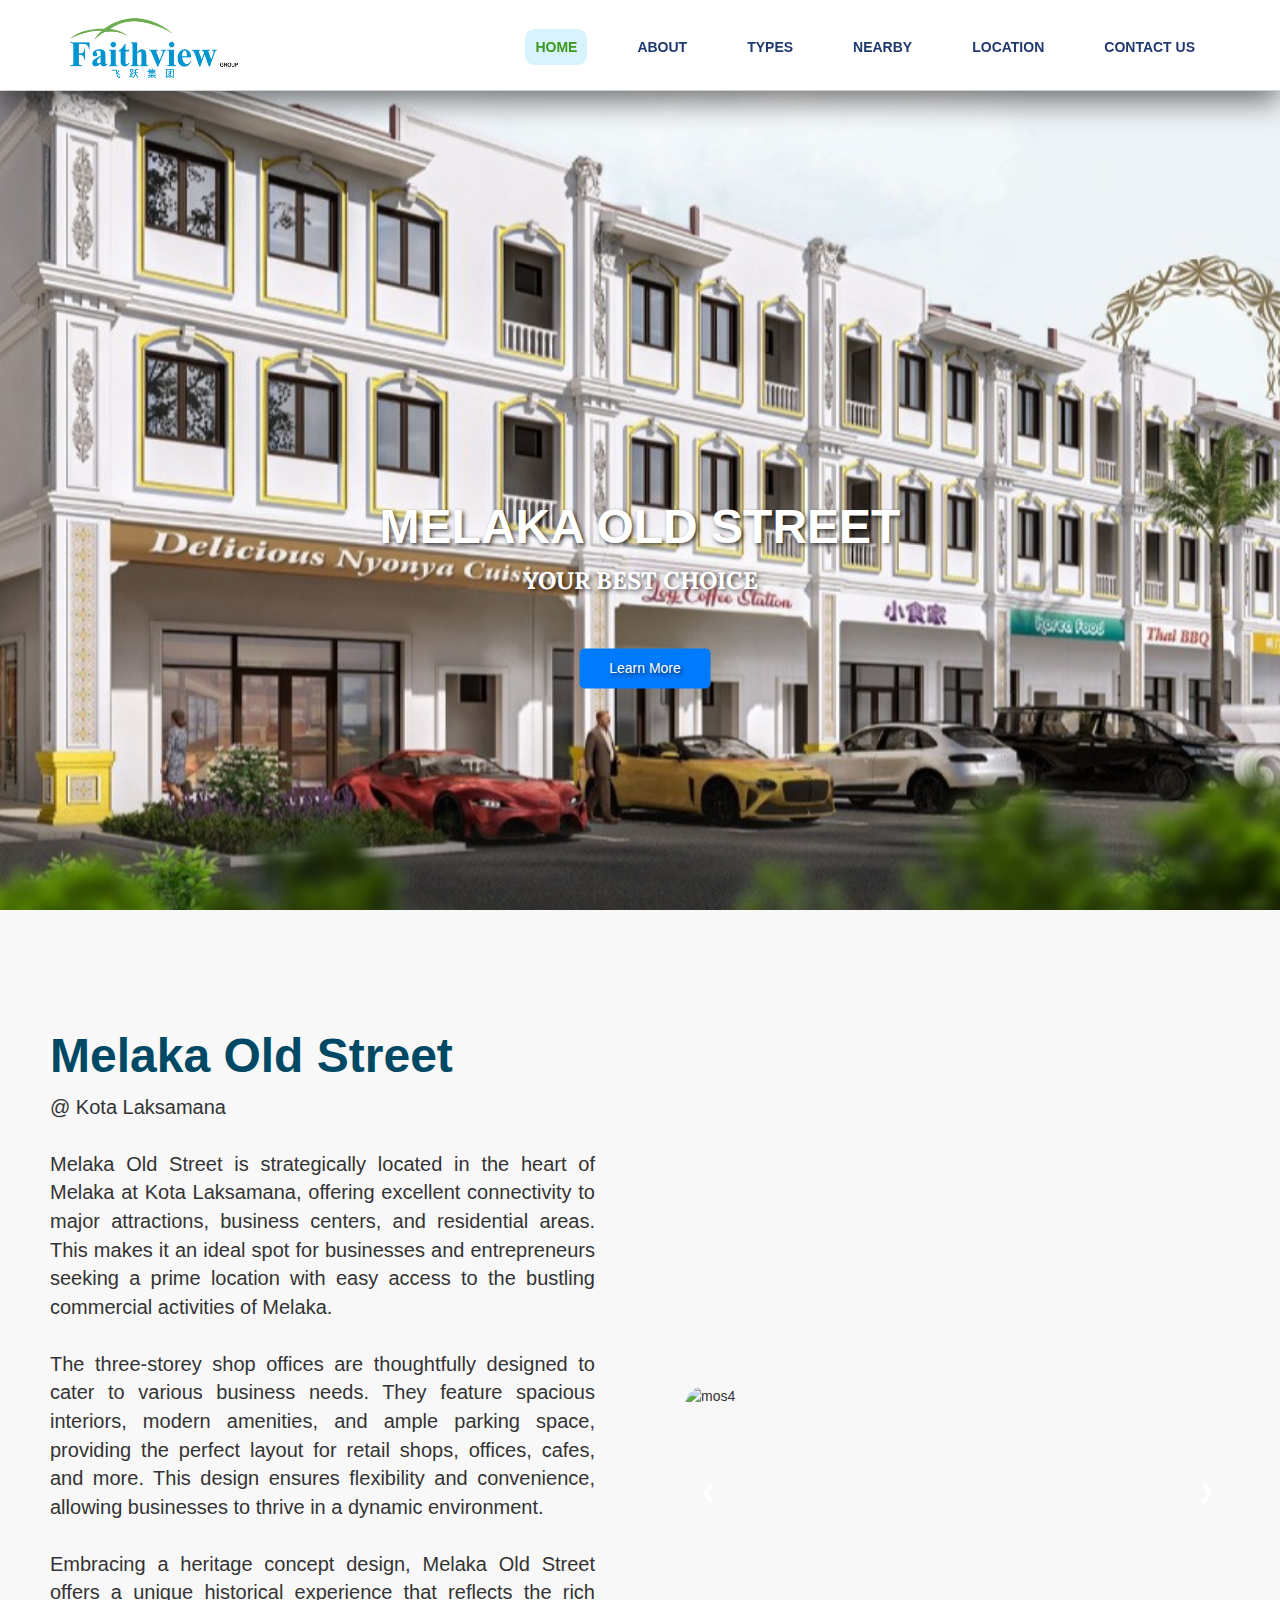
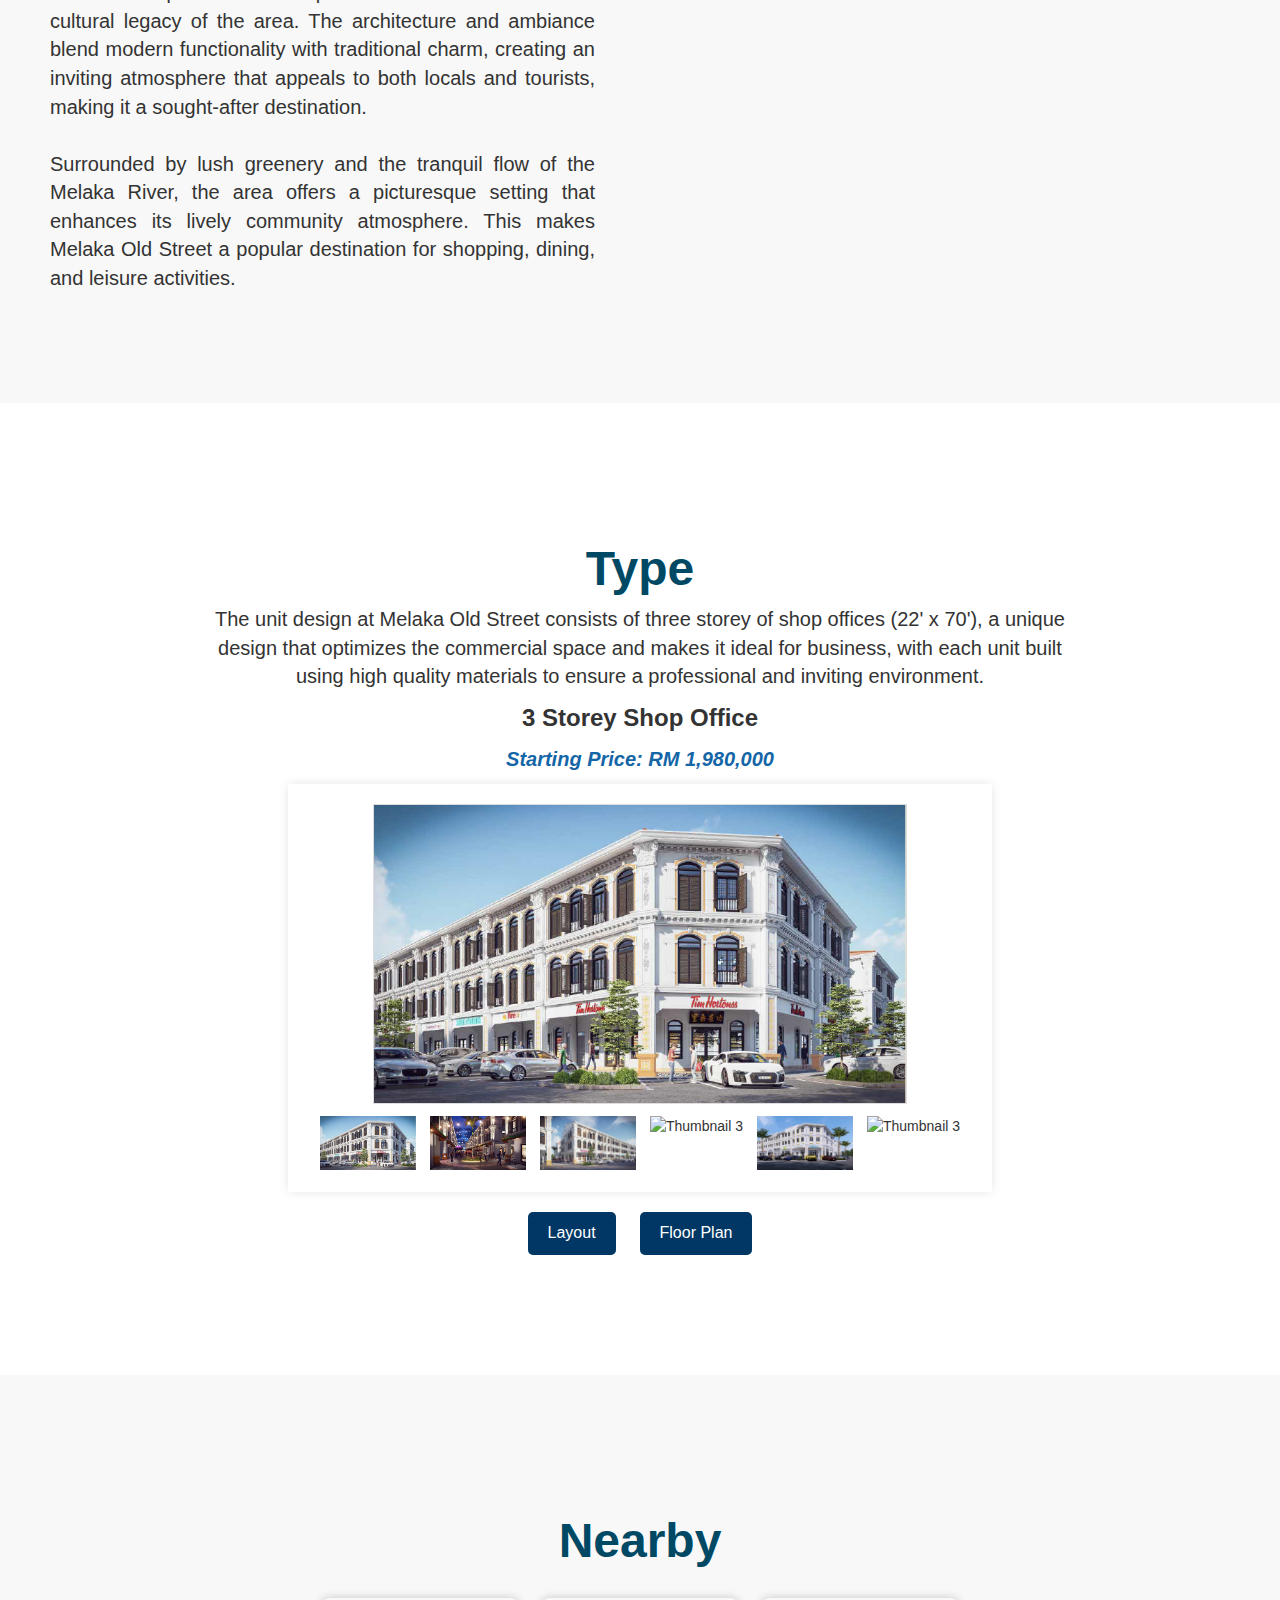
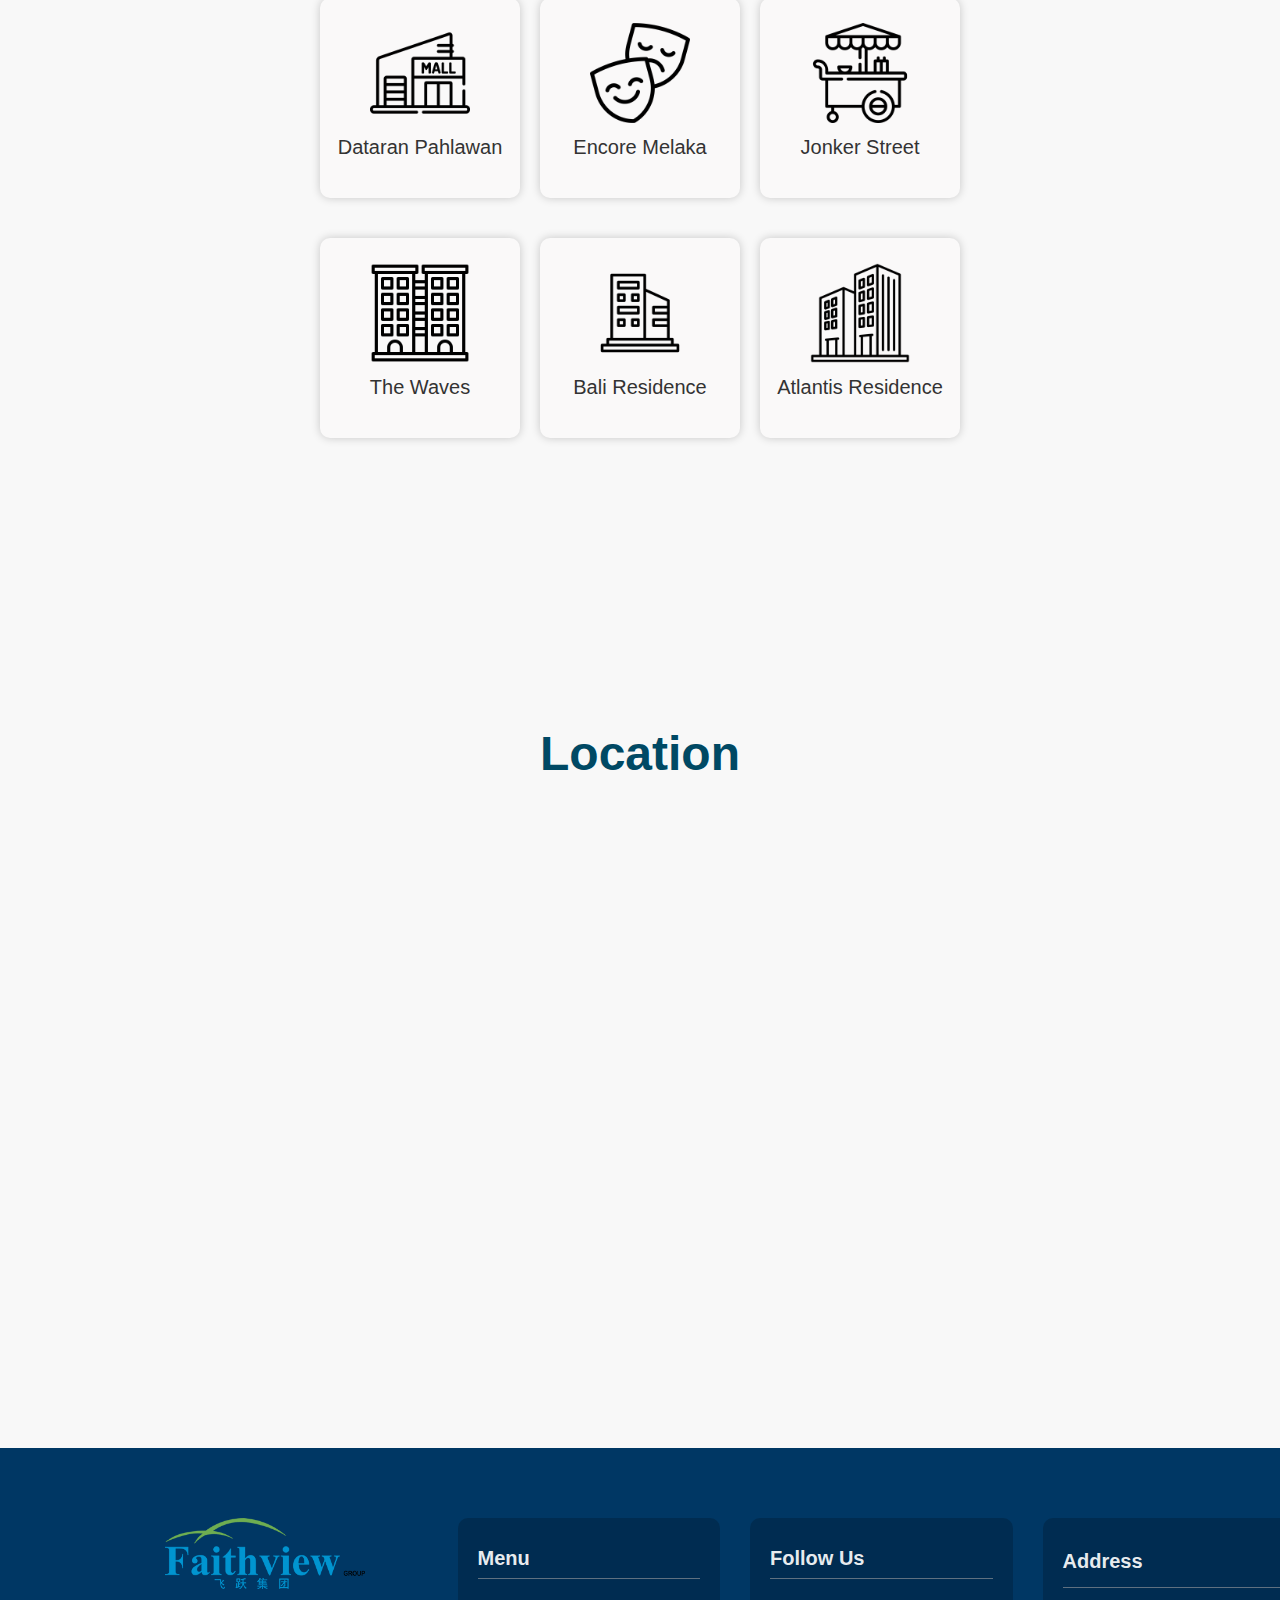
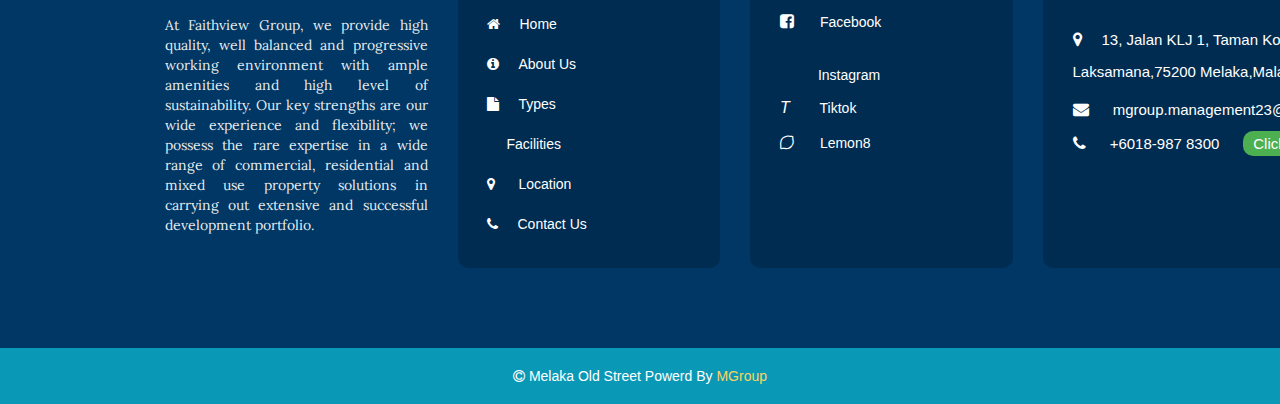
==== index.html @ d2616b8e "done" ====
<!DOCTYPE html>
<html lang="en">
<head>
    <meta charset="utf-8">
        <meta http-equiv="X-UA-Compatible" content="IE=edge">
        <meta name="viewport" content="width=device-width, initial-scale=1.0">
     <title>Melaka Old Street</title>
    <link rel="icon" href="images/faithview.png" type="image/x-icon">
    <link href="https://fonts.googleapis.com/css2?family=Roboto:wght@400;700&display=swap" rel="stylesheet">
    <link href="https://fonts.googleapis.com/css2?family=Open+Sans:wght@400;700&display=swap" rel="stylesheet">
    <link href="https://fonts.googleapis.com/css2?family=Lora:wght@400;700&display=swap" rel="stylesheet">
    <link rel="stylesheet" href="styles.css">
    <link rel="stylesheet" type="text/css"  href="bootstrap.css">
    <link rel="stylesheet" type="text/css" href="nivo-lightbox.css">
    <link rel="stylesheet" type="text/css" href="default.css">
    <link rel="stylesheet" href="https://pro.fontawesome.com/releases/v5.10.0/css/all.css" integrity="sha384-AYmEC3Yw5cVb3ZcuHtOA93w35dYTsvhLPVnYs9eStHfGJvOvKxVfELGroGkvsg+p" crossorigin="anonymous"/>
    <link rel="stylesheet" href="https://cdnjs.cloudflare.com/ajax/libs/font-awesome/4.7.0/css/font-awesome.min.css">
</head>

<body id="page-top" data-spy="scroll" data-target=".navbar-fixed-top">
    <!-- Navigation
        ==========================================-->
    <nav id="menu" class="navbar navbar-default navbar-fixed-top">
      <div class="container"> 
        <!-- Brand and toggle get grouped for better mobile display -->
        
        <div class="navbar-header">
          
          <button type="button" class="navbar-toggle collapsed" data-toggle="collapse" data-target="#bs-example-navbar-collapse-1"> <span class="sr-only">Toggle navigation</span> <span class="icon-bar"></span> <span class="icon-bar"></span> <span class="icon-bar"></span> </button>
          
          
          <a class="navbar-brand page-scroll" href="#page-top"><img src="images/FaithLogo.png" width="100%" height="300%" style="margin-top: -10%;" ></a>
          
          
        </div>
        
        <!-- Collect the nav links, forms, and other content for toggling -->
        <div class="collapse navbar-collapse" id="bs-example-navbar-collapse-1">
          <ul class="nav navbar-nav navbar-right">
            <li><a href="#home" class="page-scroll">HOME</a></li>
            <li><a href="#about" class="page-scroll">ABOUT</a></li>
            <li><a href="#types" class="page-scroll">TYPES</a></li>
            <li><a href="#nearby" class="page-scroll">NEARBY</a></li>
            <li><a href="#location" class="page-scroll">LOCATION</a></li>
            <li><a href="#footer" class="page-scroll">CONTACT US</a></li>
          </ul>
        </div>
        <!-- /.navbar-collapse --> 
      </div>
    </nav>
    <!-- Header -->
    
    
    

    <div id="home" class="hero">
        <div class="text-overlay">
            <h1>MELAKA OLD STREET</h1>
            <p>YOUR BEST CHOICE</p>
            <a href="#about" class="button">Learn More</a>
        </div>
    </div>
   
        
   
    
    <div id="about" class="about-content">
        <div class="text-content">
            <h1>Melaka Old Street</h1>
            <p>@ Kota Laksamana <br><br>
                Melaka Old Street is strategically located in the heart of Melaka at Kota Laksamana, offering excellent connectivity to major attractions, business centers, and residential areas. This makes it an ideal spot for businesses and entrepreneurs seeking a prime location with easy access to the bustling commercial activities of Melaka.
            <br><br>
            The three-storey shop offices are thoughtfully designed to cater to various business needs. They feature spacious interiors, modern amenities, and ample parking space, providing the perfect layout for retail shops, offices, cafes, and more. This design ensures flexibility and convenience, allowing businesses to thrive in a dynamic environment.
            <br><br>
            Embracing a heritage concept design, Melaka Old Street offers a unique historical experience that reflects the rich cultural legacy of the area. The architecture and ambiance blend modern functionality with traditional charm, creating an inviting atmosphere that appeals to both locals and tourists, making it a sought-after destination.
            <br><br>
            Surrounded by lush greenery and the tranquil flow of the Melaka River, the area offers a picturesque setting that enhances its lively community atmosphere. This makes Melaka Old Street a popular destination for shopping, dining, and leisure activities. 
            </p>
        </div>
        <div class="slideshow-container">
            <div class="slides fade">
                <img src="images/mos4.jpg" alt="mos4">
            </div>
            <div class="slides fade">
                <img src="images/mos6.jpg" alt="mos2">
            </div>
            <a class="prev" onclick="plusSlides(-1)">&#10094;</a>
            <a class="next" onclick="plusSlides(1)">&#10095;</a>
        </div>
        
    </div>



    <div id="types" class="content">
        <div class="text-content2">
            <h1>Type</h1>
            <p>The unit design at Melaka Old Street consists of three storey of shop offices (22' x 70'), a unique design that optimizes the commercial space and makes it ideal for business, with each unit built using high quality materials to ensure a professional and inviting environment.
            
            <p style="font-weight: bolder;font-size: x-large;">3 Storey Shop Office</p>
            <p style="font-style: italic; font-family: 'Segoe UI', Tahoma, Geneva, Verdana, sans-serif; color: rgb(21, 102, 167);font-weight: bold;" >Starting Price: RM 1,980,000</p>
            <div class="gallery-container">
                <div class="main-image">
                    <img id="currentImage" src="images/mos1.PNG" alt="Main Image">
                </div>
                <div class="thumbnail-images">
                    <img src="images/mos1.PNG" alt="Thumbnail 1" onclick="changeImage('images/mos1.png')">
                    <img src="images/mos3.PNG" alt="Thumbnail 2" onclick="changeImage('images/mos3.png')">
                    <img src="images/mos2.PNG" alt="Thumbnail 3" onclick="changeImage('images/mos2.png')">
                    <img src="images/mos4.jpg" alt="Thumbnail 3" onclick="changeImage('images/mos4.jpg')">
                    <img src="images/mos6.jpg" alt="Thumbnail 3" onclick="changeImage('images/mos6.jpg')">
                    <img src="images/mos5.jpg" alt="Thumbnail 3" onclick="changeImage('images/mos5.jpg')">
                </div>
            </div>
            <div class="button-container">
                <button onclick="showModal('specification-a')">Layout</button>
                <button onclick="showModal('floorplan-a')">Floor Plan</button>
            </div>
        
            <div id="specification-a" class="modal">
                <div class="modal-content">
                    <span class="close" onclick="closeModal('specification-a')">&times;</span>
                    <img src="images/layout.png" alt="Specification">
                </div>
            </div>
        
            <div id="floorplan-a" class="modal">
                <div class="modal-content">
                    <span class="close" onclick="closeModal('floorplan-a')">&times;</span>
                    <img src="images/floorplan.png" alt="Floor Plan">
                </div>
            </div>
        </div>
    </div>
    
    <div id="nearby" class="content2">
        
        <div class="text-content2">
            <h1>Nearby</h1>
            <div class="box-section">
                <div class="box-icon" onclick="showDetails('Dataran Pahlawan')">
                    <img src="images\mall.png" alt="DP Icon">
                    <p>Dataran Pahlawan</p>
                </div>
                <div class="box-icon" onclick="showDetails('Encore Melaka')">
                    <img src="images\performing.png" alt="Encore Icon">
                    <p>Encore Melaka</p>
                </div>
                <div class="box-icon" onclick="showDetails('Jonker Street')">
                    <img src="images\food-stand.png" alt="Jonker Icon">
                    <p>Jonker Street</p>
                </div>
            </div>
            <div class="box-section">
                <div class="box-icon" onclick="showDetails('The Waves Residence')">
                    <img src="images\residential.png" alt="Waves Icon">
                    <p>The Waves</p>
                </div>
                <div class="box-icon" onclick="showDetails('Bali Residence')">
                    <img src="images\bali_icon.png" alt="Bali Icon">
                    <p>Bali Residence</p>
                </div>
                <div class="box-icon" onclick="showDetails('Atlantis Residence')">
                    <img src="images\atlantis.png" alt="Atlantis Icon">
                    <p>Atlantis Residence</p>
                </div>
            </div>
                <div id="popup" class="popup">
                    <span class="close" onclick="closePopup()">&times;</span>
                    <h3 id="popup-name" class="popup-title"></h3>
                    <img id="popup-image" src="" alt="Nearby Image">
                </div>
        </div>
    </div>
    <div id="location" class="content2">
        <div class="text-content2">
            <div class="map-container iframe">
                <div>
                    <h1>Location</h1>
                    <p>
                        <iframe src="https://www.google.com/maps/embed?pb=!1m18!1m12!1m3!1d3986.8800868683584!2d102.23171167472671!3d2.199028597781514!2m3!1f0!2f0!3f0!3m2!1i1024!2i768!4f13.1!3m3!1m2!1s0x31d1f1db4a163035%3A0x31cbbd01db429926!2sM%20Group%20(MG%20Marketing%20and%20Management)!5e0!3m2!1sen!2smy!4v1721987058405!5m2!1sen!2smy"  style="border:0;" allowfullscreen="" loading="lazy" referrerpolicy="no-referrer-when-downgrade"></iframe>
                    </p>
                </div>
            </div>
        </div>
    </div>

  
    <footer id="footer">
        <div class="container">
            <div class="row">
                <div class="col-md-3">
                    <a href="index.html"><img src="images/FaithLogo.png" alt="" class="img-fluid logo-footer"></a>
                  <div class="footer-about">
                      <p>At Faithview Group, we provide high quality, well balanced and progressive working environment 
                        with ample amenities and high level of sustainability. Our key strengths are our wide experience 
                        and flexibility; we possess the rare expertise in a wide range of commercial, residential and mixed 
                        use property solutions in carrying out extensive and successful development portfolio.</p>
                  </div>

                </div>
                <div class="col-md-3">
                    <div class="useful-link">
                        <h2>Menu</h2>
                        <img src="./assets/images/about/home_line.png" alt="" class="img-fluid">
                        <div class="use-links">
                            <li><i class="fa fa-home"></i><a href="#home" class="page-scroll">Home</a></li>
                            <li><i class="fa fa-info-circle"></i><a href="#about" class="page-scroll">About Us</a></li>
                            <li><i class="fa fa-file"></i><a href="#types" class="page-scroll">Types</a></li>
                            <li><i class='fas fa-shield-alt'></i><a href="#facilities" class="page-scroll">Facilities</a></li>
                            <li><i class="fa fa-map-marker"></i><a href="#location" class="page-scroll"> Location</a></li>
                            <li><i class="fa fa-phone"></i><a href="#footer" class="page-scroll">Contact Us</a></li>
                        </div>
                    </div>
                   
                    
                </div>
                <div class="col-md-3">
                    <div class="social-links">
                        <h2>Follow Us</h2>
                        <img src="./assets/images/about/home_line.png" alt="">
                        <div class="social-icons">
                            <li><a href="https://www.facebook.com/MgroupMelaka"><i class="fa fa-facebook-square"></i> Facebook</a></li>
                            <li><a href="https://www.instagram.com/m.group__/"><i class="fab fa-instagram"></i> Instagram</a></li>
                            <li><a href="https://www.tiktok.com/@mgroup.official?lang=en"><i class='fab fa-tiktok'>T</i>&nbsp;&nbsp;Tiktok</a></li>
                            <li><a href="https://s.lemon8-app.com/al/ZkkUpxFrQR"><i class="fa fa-lemon-o"></i>&nbsp;Lemon8</a></li>
                            
                        </div>
                    </div>
                

                </div>
                <div class="col-md-3">
                    <div class="address">
                        <h2>Address</h2>
                        <img src="./assets/images/about/home_line.png" alt="" class="img-fluid">
                        <div class="address-links">
                            <li class="address1"><a href="https://www.google.com/maps/place/M+Group+(MG+Marketing+and+Management)/@2.1990286,102.2317117,17z/data=!3m1!4b1!4m6!3m5!1s0x31d1f1db4a163035:0x31cbbd01db429926!8m2!3d2.1990286!4d102.2342866!16s%2Fg%2F11s5zbvhzj!5m1!1e1?entry=ttu"><i class="fa fa-map-marker"></i>13, Jalan KLJ 1, Taman Kota Laksamana,75200 Melaka,Malaysia</a> </li>
                               <li><a href="mailto: mgroup.management23@gmail.com"><i class="fa fa-envelope"></i> mgroup.management23@gmail.com</a></li>
                               <li><a href="https://www.wasap.my/60189878300/MelakaOldStreet"><i class="fa fa-phone"></i> +6018-987 8300</a>
                               <span><a href="https://www.wasap.my/60189878300/MelakaOldStreet" class="button">Click Me</a></span></li>
                        </div>
                    </div>
                </div>
              
            </div>
        </div>

    </footer>
    <!-- footer section end -->
    <!-- footer copy right section start -->
    <section id="copy-right">
        <div class="copy-right-sec"><i class="fa fa-copyright"></i> 
            Melaka Old Street Powerd By <a href="https://www.facebook.com/MgroupMelaka">MGroup</a> 


        </div>

    </section>

    <script>
        function toggleCollapse() {
      var content = document.getElementById("collapsibleContent");
      content.classList.toggle("expanded");
    }
         document.addEventListener("DOMContentLoaded", function() {
            let slideIndex = 1;
            showSlides(slideIndex);

            function plusSlides(n) {
                showSlides(slideIndex += n);
            }

            function showSlides(n) {
                let i;
                let slides = document.getElementsByClassName("slides");
                if (n > slides.length) {slideIndex = 1}
                if (n < 1) {slideIndex = slides.length}
                for (i = 0; i < slides.length; i++) {
                    slides[i].style.display = "none";
                }
                slides[slideIndex-1].style.display = "block";
            }

            document.querySelector(".prev").addEventListener("click", function() {
                plusSlides(-1);
            });

            document.querySelector(".next").addEventListener("click", function() {
                plusSlides(1);
            });
        });

        function showModal(id) {
            document.getElementById(id).style.display = "block";
        }

        function closeModal(id) {
            document.getElementById(id).style.display = "none";
        }

        function changeImage(imageSrc) {
    document.getElementById('currentImage').src = imageSrc;
}
function changeI(imageSrc) {
    document.getElementById('curImage').src = imageSrc;
}
function showDetails(facilities) {
        var popup = document.getElementById('popup');
        var popupName = document.getElementById('popup-name');
        var popupImage = document.getElementById('popup-image');

        popup.style.display = 'block'; // Show the pop-up box

        // Set the title based on the clicked facility
        popupName.textContent = facilities;

        // Set the image source based on the clicked facility
        switch (facilities) {
            case 'Dataran Pahlawan':
                popupImage.src = 'images/dp.jpg';
                break;
            case 'Encore Melaka':
                popupImage.src = 'images/encore.jpg';
                break;
            case 'Jonker Street':
                popupImage.src = 'images/jonker.jpg';
                break;
            case 'The Waves Residence':
                popupImage.src = 'images/thewaves.png';
                break;
            case 'Bali Residence':
                popupImage.src = 'images/bali.png';
                break;
            case 'Atlantis Residence':
                popupImage.src = 'images/atlantis.jpg';
                break;
            default:
                popupImage.src = ''; // No image available
        }
    }

    

  
    function closePopup() {
        var popup = document.getElementById('popup');
        popup.style.display = 'none'; // Hide the pop-up box
    }
   
    </script>
    <script type="text/javascript" src="js/jquery.1.11.1.js"></script> 
    <script type="text/javascript" src="js/bootstrap.js"></script> 
    <script type="text/javascript" src="js/SmoothScroll.js"></script> 
    <script type="text/javascript" src="js/nivo-lightbox.js"></script> 
    <script type="text/javascript" src="js/jqBootstrapValidation.js"></script> 
    <script type="text/javascript" src="js/contact_me.js"></script> 
    <script type="text/javascript" src="js/main.js"></script>
</body>
</html>
---- styles.css ----
body html{
    font-family: 'Roboto', sans-serif;
    
}
#menu {
	padding: 20px;
	transition: all 0.8s;
}
#menu.navbar-default {
	background-color: #ffffff;
	border-color: rgba(0, 0, 0, 0.184);
	box-shadow: 0 10px 30px rgba(0, 0, 0, 0.553);
   
   
}
#menu a.navbar-brand {
	font-family: 'Montserrat', sans-serif;
	font-size: 32px;
	font-weight: 700;
	color: #1f386e;
	text-transform: uppercase;
	letter-spacing: -1px;
}

#menu.navbar-default .navbar-nav > li > a {
	font-family: 'Montserrat', sans-serif;
	text-transform: uppercase;
	color: #1f386e;
	font-size: 14px;
	font-weight: 700;
	padding: 8px 2px;
	border-radius: 0;
	margin: 9px 20px 0 20px;
    
}
#menu.navbar-default .navbar-nav > li > a:hover {
	color: rgb(60, 152, 30);
}
.navbar-default .navbar-nav > .active > a, .navbar-default .navbar-nav > .active > a:hover, .navbar-default .navbar-nav > .active > a:focus {
	color: rgb(60, 152, 30) !important;
    background-color: rgba(105, 207, 247, 0.253) !important;
    border-radius: 1vh !important;
}

.navbar-toggle {
	background-color:#1f386e ;
	margin-top: 15px !important;
    margin-bottom: 15px !important;
}
.navbar-default .navbar-toggle>.icon-bar {
	background-color:#ffffff
}
.navbar-default .navbar-toggle:hover, .navbar-default .navbar-toggle:focus {
	background-color: #1f386e;

}
.navbar-default .navbar-toggle:hover>.icon-bar {
	background-color: #fff;
	
}
ul a{ 
    padding-left: 10px !important;
    padding-right: 10px !important;
}


h1, h2, h3 {
    font-family: 'Open Sans', sans-serif;
}
p {
    font-family: 'Lora', serif;
}
.content {
    text-align: center;
}
.map-container {
    display: flex;
    justify-content: center;
    margin: 20px 0;
    width:100%; 
    font-size: 38px;
    color: #004964;
}
.map-container iframe {
    width: 1000px;
    height: 500px;
    max-width: 100%;
    
    border: none; /* Removes iframe border */
    box-sizing: border-box;
}
header {
    display: flex;
    justify-content: space-between;
    align-items: center;
    padding: 15px 30px;
    background-color: #fff;
    box-shadow: 0 2px 4px rgba(0, 0, 0, 0.1);
    position: fixed;
    width: 100%;
    top: 0;
    z-index: 1000;
}
header img {
    height: 50px;
}


nav {
    flex-grow: 1;
    display: flex;
    justify-content: flex-end;
    padding-right: 80px;
}


.logo {
    font-size: 1.5em;
}



.menu-icon {
    display: none;
    font-size: 1.8em;
    cursor: pointer;
}
nav a {
    margin: 0 10px;
    text-decoration: none;
    color: #333;
    font-weight: bold;
}



.hero {
    position: relative;
    height: 100vh;
    background-image: url('images/background.jpg');
    background-size: cover;
    background-position: center;
    margin-top: 10px; /* Offset for fixed header */
}
.hero img {
    width: 100%; /* Adjust this value as needed */
    height: 750px; /* Adjust this value as needed */
    object-fit: cover;
}


  

.text-overlay {
    position: absolute;
    top: 65%;
    left: 50%;
    transform: translate(-50%, -50%);
    text-align: center;
    color: rgb(255, 255, 255);
    text-shadow: 2px 2px 4px rgba(0, 0, 0, 0.7); 
}

.text-overlay h1 {
    font-size: 48px;
    margin: 0;
    font-weight: bolder;
}

.text-overlay p {
    font-size: 24px;
    margin: 10px 0;
    font-weight: bold;
    margin-bottom: 50px;
}
.text-overlay .button {
    
    display: inline-block;
    padding: 10px 30px;
    background-color: #007bff;
    color: white;
    text-decoration: none;
    border-radius: 5px;
}

.text-overlay .button:hover {
    background-color: #0056b3;
}


.about-content {
    display: flex;
    justify-content: space-between;
    align-items: center;
    padding: 100px 50px;
    margin-top: 60px; /* Offset for fixed header */
    background-color:#f8f8f8;
    margin:0;
}
.text-content {
    flex: 1;
    padding-right: 10vh;
}
.text-content h1 {
    font-size: 48px;
    font-weight: bold;
    color: #004964;
}
.text-content p {
    font-family:'Segoe UI', Tahoma, Geneva, Verdana, sans-serif;
    font-size: 20px;
    text-align: justify;
    color: #333;
}

.content{
    padding: 120px 0px;
    text-align: center;
    align-items: center;
}
.content2{
    padding: 120px 0px;
    text-align: center;
    align-items: center;
    background-color:#f8f8f8;
}
.text-content2{
    flex: 1;
    padding-right: 200px;
    padding-left: 200px;
}
.text-content2 h1 {
    font-size: 48px;
    font-weight: bold;
    color: #004964;
}
.text-content2 p {
    font-family:'Segoe UI', Tahoma, Geneva, Verdana, sans-serif;
    font-size: 20px;
    color: #333;
}

.slideshow-container {
    flex: 1;
    position: relative;
    max-width: 100%;
    margin-top: 60px;
}

.slides {
    display: none;
}
.slides img {
    width: 100%;
    min-width: 200px;
    min-height: 200px;
    height: 600px;
    object-fit: cover;
    border-radius: 20px;
}
.prev, .next {
    cursor: pointer;
    position: absolute;
    top: 50%;
    width: auto;
    padding: 16px;
    margin-top: -22px;
    color: white;
    font-weight: bold;
    font-size: 18px;
    transition: 0.6s ease;
    border-radius: 0 3px 3px 0;
    user-select: none;
}
.next {
    right: 0;
    border-radius: 3px 0 0 3px;
}
.prev:hover, .next:hover {
    background-color: rgba(0,0,0,0.8);
}
.gallery-container {
    display: flex;
    flex-direction: column;
    align-items: center;
    width: 80%;
    max-width: 800px;
    background-color: white;
    padding: 20px;
    box-shadow: 0 0 10px rgba(0,0,0,0.1);
    margin: auto;
}

.main-image img {
    width: 100%;
    height: auto;
    max-height: 300px;
    object-fit: cover;
    border: 1px solid #ddd;
}

.thumbnail-images {
    display: flex;
    justify-content: center;
    margin-top: 10px;
}

.thumbnail-images img {
    max-width: 100px;
    height: auto;
    margin: 0 5px;
    cursor: pointer;
    border: 2px solid transparent;
    transition: border-color 0.3s;
}

.thumbnail-images img:hover {
    border-color: #007BFF;
}
.button-container {
    text-align: center;
    margin-top: 20px;
}
.button-container button {
    padding: 10px 20px;
    font-size: 16px;
    margin: 0 10px;
    cursor: pointer;
    background-color: #003764;
    color: white;
    border: none;
    border-radius: 5px;
}
.modal {
    display: none; /* Hidden by default */
    position: fixed; /* Stay in place */
    z-index: 1; /* Sit on top */
    padding-top: 100px; /* Location of the box */
    left: 0;
    top: 0;
    width: 100%; /* Full width */
    height: 100%; /* Full height */
    overflow: auto; /* Enable scroll if needed */
    background-color: rgb(0,0,0); /* Fallback color */
    background-color: rgba(0,0,0,0.4); /* Black w/ opacity */
}

/* Modal Content */
.modal-content {
    position: relative;
    background-color: #fefefe;
    margin: auto;
    padding: 20px;
    border: 1px solid #888;
    width: 80%;
    max-width: 500px; /* Adjust to fit content size */
    box-shadow: 0 4px 8px rgba(0,0,0,0.1);
    animation-name: animatetop;
    animation-duration: 0.4s;
}

/* The Close Button */
.close {
    color: #aaa;
    float: right;
    font-size: 28px;
    font-weight: bold;
}

.close:hover,
.close:focus {
    color: black;
    text-decoration: none;
    cursor: pointer;
}

/* Image Style */
.modal-content img {
    max-width: 100%; /* Ensure image does not exceed modal width */
    height: auto; /* Maintain aspect ratio */
    display: block;
    margin: 0 auto; /* Center image horizontally */
}

/* Animation */
@keyframes animatetop {
    from {top: -300px; opacity: 0} 
    to {top: 0; opacity: 1}
}
.box-section {
    display: flex;
    justify-content: center;
    flex-wrap: wrap;
    margin-top: 20px;
}

.box-icon {
    width: 200px;
    height: 200px;
    margin: 10px;
    border-radius: 10px;
    background-color: white;background-color: #faf9f9;
    display: flex;
    flex-direction: column;
    justify-content: center;
    align-items: center;
    cursor: pointer;
    box-shadow: 0 0 10px rgba(0, 0, 0, 0.2);
}
.box-icon:hover{
    background-color: #d9e5f9;
    
}
.box-icon i{
    font-size: 55px;
    color:  #003764;
    margin-bottom: 10px;
    align-items: center;
}

.box-icon img {
    max-width: 50%;
    max-height: 50%;
    margin-bottom: 10px;
}
.popup {
    display: none;
    position: fixed;
    top: 50%;
    left: 50%;
    transform: translate(-50%, -50%);
    background-color: rgb(255, 255, 255);
    padding: 10px;
    border-radius: 10px;
    z-index: 999;
    box-shadow: 0 0 20px rgba(0, 0, 0, 0.3);
    
}

.popup-title {
    text-align: center;
    margin-bottom: 10px; /* Add some space between the title and the content */
}

/* Justify the content inside the popup */
.popup-content {
    text-align: justify;
}

.popup.active {
    display: block;
}
.popup img {
    max-width: 100%;
    height:60vh;
    border-radius: 10px;
    margin-top: 10px;
}

.close {
    position: absolute;
    top: 10px;
    right: 10px;
    cursor: pointer;
    font-size: 20px;
    color: #333;
}
.center{
    margin-left: auto;
    margin-right: auto;
    width: 100%;
}


/*.fa-facebook {
    background: #3B5998;
    color: white;
  }
  .fa-instagram {
    background: #125688;
    color: white;
  }
  .fa-tumblr {
    background: #2c4762;
    color: white;
  } */

  #footer{
	background:#003764;
    padding: 3rem;
    padding-left: 150px;
    color: rgba(255, 255, 255, 0.923);
	/* padding-top: 5rem; */
	padding-top: 7rem;
    padding-bottom: 80px;
	
}
#footer2{
	background: #f7f7f7;
    padding: 3rem;
    margin-top: 0px;
	padding-top: 5rem; 
	padding-top: 7rem;
    padding-bottom: 80px;
	background-image: url(../images/cards/v748-toon-111.png);
}
.logo-footer{
	max-width: 200px;
}
.footer-about{
    padding-top: 10%;
    padding-bottom: 5%;
    text-align: justify;
}

#footer h2{
    border-bottom: 1px solid rgba(164, 164, 164, 0.573);
    padding-bottom: 15px;
	font-size: 20px;
    font-weight: 600;
    padding-top: 2%;
    padding-bottom: 4%;

}

#footer li>a{
    color: white; 
}
.social-links li>a>i{
	padding-bottom: 25px;
    color: white;
}
.social-links{
    background-color: #00213b75;
    padding: 5px 20px 5px 20px;
    border-radius: 10px;
    height: 350px;
}
.social-icons{
	
	display: flex;
    flex-direction: column;
    gap: 1rem;
	color: white;
}
.social-icons a{
	color: #777777;
}
.social-icons a:hover{
	color: #000;
}
.social-icons a i{
	
    padding: 0.4rem 1rem 0.4rem 1rem;
    border-radius: 3px;
    
	font-size: 16px;
	margin-right: 12px;
}
li{
	list-style: none;
}

.useful-link img{
	padding-bottom: 15px;
}
.useful-link{
    background-color: #00213b75;
    padding: 5px 20px 5px 20px;
    border-radius: 10px;
    height: 350px;
}
.use-links{
	line-height: 30px;
    display: flex;
    flex-direction: column;
    gap: 1rem;
	color: white;
}
.use-links li i{
	font-size: 14px;
    padding-right: 20px;
    color: #ffffff;
    margin-left: 1vh;
}
.use-links a i{
    padding: 0.4rem 1rem 0.4rem 1rem;
    border-radius: 3px;
    
	font-size: 16px;
	margin-right: 12px;
    
}

.use-links li a:hover{
	color: #000;
}

.address img{
	padding-bottom: 15px;
}
.address{
    background-color: #00213b75;
    padding: 5px 20px 5px 20px;
    border-radius: 10px;
    height: 350px;
    width:45vh;
    
  
    
}
.address-links li a{
	color: #303030;
    font-size: 15px;
    font-weight: 500;
	color: #ffffff;
    padding: 0.4rem 1rem 0.4rem 1rem;
    
}
.address-links li i{
	font-size: 16px;
    padding-right: 8px;
	color: #ffffff;
    margin-right: 12px;
}
.address-links li i:nth-child(1){
	padding-top: 9px;
}
.address-links .address1{
	font-weight: 500;
    font-size: 15px;
	display: flex;
}
.address-links{
	    line-height: 32px;
		color: #ffffff;
        
}
.copy-right-sec{
	padding: 1.8rem;
    background: #0998b5;
    color: #fff;
    text-align: center;
}
.copy-right-sec a{
	color: #fcd462;
    font-weight: 500;
}
a{
  text-decoration:none;
}
.button {
   
    padding: 5px 80px ;
    background-color: #4CAF50; /* Green background color */
    color: white;
    text-decoration: none;
    border-radius: 10px;
    margin-left: 10px;
    
}

.button:hover {
    background-color: #45a049; /* Darker green color on hover */
}


@media (max-width: 800px) {
   
   
    
    .hero {
        height: 100vh;
        margin-top: 10px; /* Offset for fixed header */
        background-image: url('images/background.jpg');
        max-width: 100%;
    }
    ul a{ 
        padding-left: 0px !important;
        
        
    }
    .hero img {
        height: auto;
    }
    .text-overlay h1 {
        font-size: 30px;
    }
    .text-overlay p {
        font-size: 15px;
    }
    .about-content {
        flex-direction: column;
        padding: 50px 20px;
        max-width: 100%;
    }
    .text-content {
        padding-right: 0;
        max-width: 100%;
    }
    .text-content h1 {
        font-size: 32px;
    }
    .text-content p {
        font-size: 16px;
    }
    .text-content2 {
        padding: 0 20px;
    }
    .text-content2 h1 {
        font-size: 32px;
    }
    .text-content2 p {
        font-size: 16px;
    }
    .slideshow-container {
        margin-top: 30px;
    }
    .slides img {
        height: 200px;
        max-width: 300px;
        width: 300px;
        min-width: 150px;
    }
    .gallery-container {
        width: 100%;
        padding: 10px;
    }
    .main-image img {
        max-height: 200px;
    }
    .thumbnail-images img {
        max-width: 50px;
    }
    .box-icon {
        width: 40vh;
        height: 25vh;
    }
    .box-icon p{
        margin-top: 0px;
    }
    .popup {
        position:fixed;
        left: 50%;
        width:80%;
        height: auto;
    }
   
    .popup img{
        max-width: 100%;
        height: 35vh;
    }
    .map-container {
        padding: 0 5px; /* Adds padding on smaller screens */
    }

    .map-container iframe {
        height: 300px; /* Adjust height for smaller screens if necessary */
    }

    
    
    #footer{
        padding-left: 25px;
    }
    
    .footer-section {
        
        text-align: justify;
        
    }
    .footer-icons {
        margin-bottom: 0px;
    }
    .contact-info img {
        margin-right: 0px;
    }
    .useful-link{
        margin-bottom: 20px;
        height: 47vh;
        
    }
    .social-links{
        height:42vh;
       
    }
    .address{
        margin-top: 20px;
        height:36vh;
        width:auto;
}
}
---- default.css ----
/*
 * Nivo Lightbox Default Theme v1.0
 * http://dev7studios.com/nivo-lightbox
 *
 * Copyright 2013, Dev7studios
 * Free to use and abuse under the MIT license.
 * http://www.opensource.org/licenses/mit-license.php
 */
 
 .nivo-lightbox-theme-default * {
    -webkit-box-sizing: initial !important;
    -moz-box-sizing: initial !important;
    box-sizing: initial !important;
 }
.nivo-lightbox-theme-default.nivo-lightbox-overlay { 
	background: #666;
	background: rgba(0,0,0,0.6); 
}
.nivo-lightbox-theme-default .nivo-lightbox-content.nivo-lightbox-loading { background: url(loading.gif) no-repeat 50% 50%; }

.nivo-lightbox-theme-default .nivo-lightbox-nav {
	top: 10%;
	width: 8%;
	height: 80%;
	text-indent: -9999px;
	background-repeat: no-repeat;
	background-position: 50% 50%;
	opacity: 0.5;
}
.nivo-lightbox-theme-default .nivo-lightbox-nav:hover { 
	opacity: 1; 
	background-color: transparent;
}
.nivo-lightbox-theme-default .nivo-lightbox-prev { 
	background-image: url(prev.png); 
	border-radius: 0 3px 3px 0;
}
.nivo-lightbox-theme-default .nivo-lightbox-next { 
	background-image: url(next.png); 
	border-radius: 3px 0 0 3px;
}

.nivo-lightbox-theme-default .nivo-lightbox-close {
	display: block;
	background: url(close.png) no-repeat 5px 5px;
	width: 16px;
	height: 16px;
	text-indent: -9999px;
	padding: 5px;
	opacity: 0.5;
}
.nivo-lightbox-theme-default .nivo-lightbox-close:hover { opacity: 1; }

.nivo-lightbox-theme-default .nivo-lightbox-title-wrap { bottom: -7%; }
.nivo-lightbox-theme-default .nivo-lightbox-title {
	font: 14px/20px 'Helvetica Neue', Helvetica, Arial, sans-serif;
	font-style: normal;
	font-weight: normal;
	background: #000;
	color: #fff;
	padding: 7px 15px;
	border-radius: 30px;
}

.nivo-lightbox-theme-default .nivo-lightbox-image img {
	background: #fff;
	-webkit-box-shadow: 0px 1px 1px rgba(0,0,0,0.4);
	   -moz-box-shadow: 0px 1px 1px rgba(0,0,0,0.4);
	        box-shadow: 0px 1px 1px rgba(0,0,0,0.4);
}
.nivo-lightbox-theme-default .nivo-lightbox-ajax,
.nivo-lightbox-theme-default .nivo-lightbox-inline {
	background: #fff;
	padding: 40px;
	-webkit-box-shadow: 0px 1px 1px rgba(0,0,0,0.4);
	   -moz-box-shadow: 0px 1px 1px rgba(0,0,0,0.4);
	        box-shadow: 0px 1px 1px rgba(0,0,0,0.4);
}

@media (-webkit-min-device-pixel-ratio: 1.3),
       (-o-min-device-pixel-ratio: 2.6/2),
       (min--moz-device-pixel-ratio: 1.3),
       (min-device-pixel-ratio: 1.3),
       (min-resolution: 1.3dppx) {

	.nivo-lightbox-theme-default .nivo-lightbox-content.nivo-lightbox-loading { 
		background-image: url(loading@2x.gif); 
		background-size: 32px 32px;
	}
	.nivo-lightbox-theme-default .nivo-lightbox-prev { 
		background-image: url(prev@2x.png); 
		background-size: 48px 48px;
	}
	.nivo-lightbox-theme-default .nivo-lightbox-next { 
		background-image: url(next@2x.png); 
		background-size: 48px 48px;
	}
	.nivo-lightbox-theme-default .nivo-lightbox-close { 
		background-image: url(close@2x.png); 
		background-size: 16px 16px;
	}
	
}
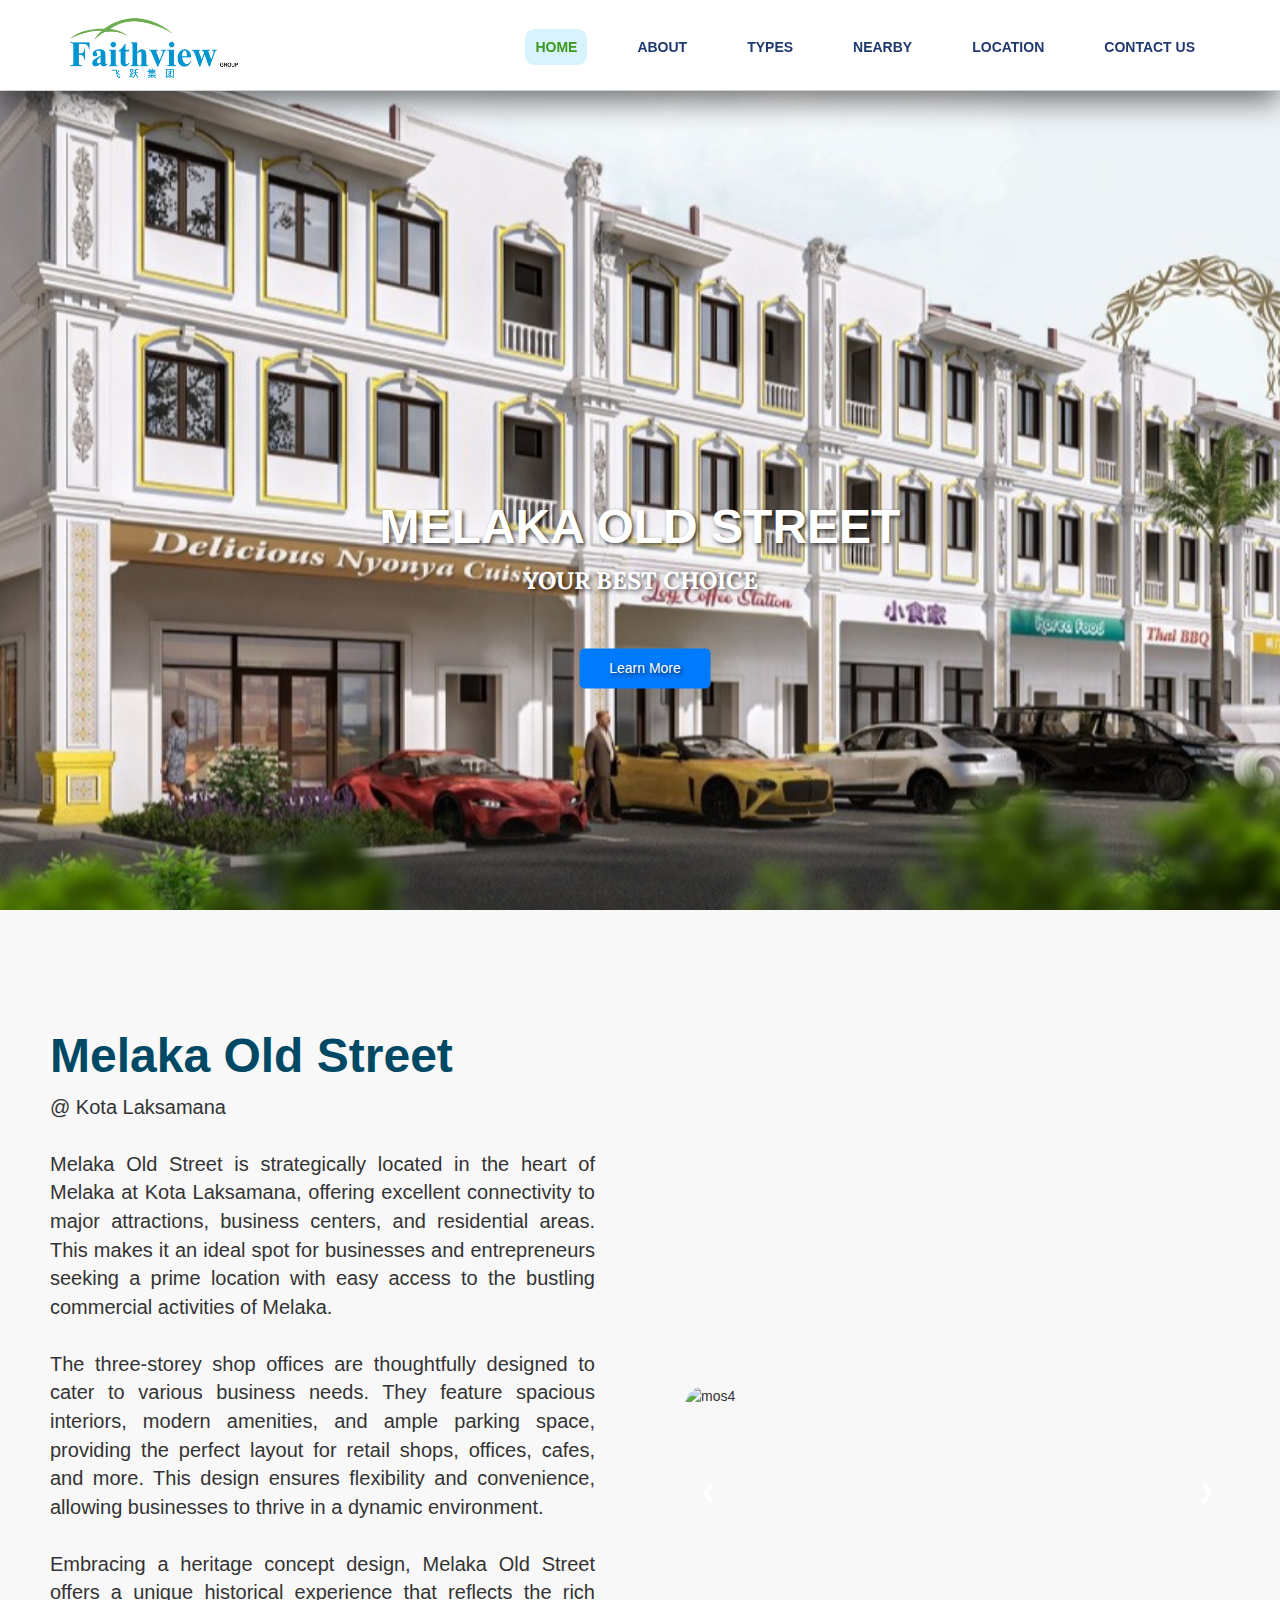
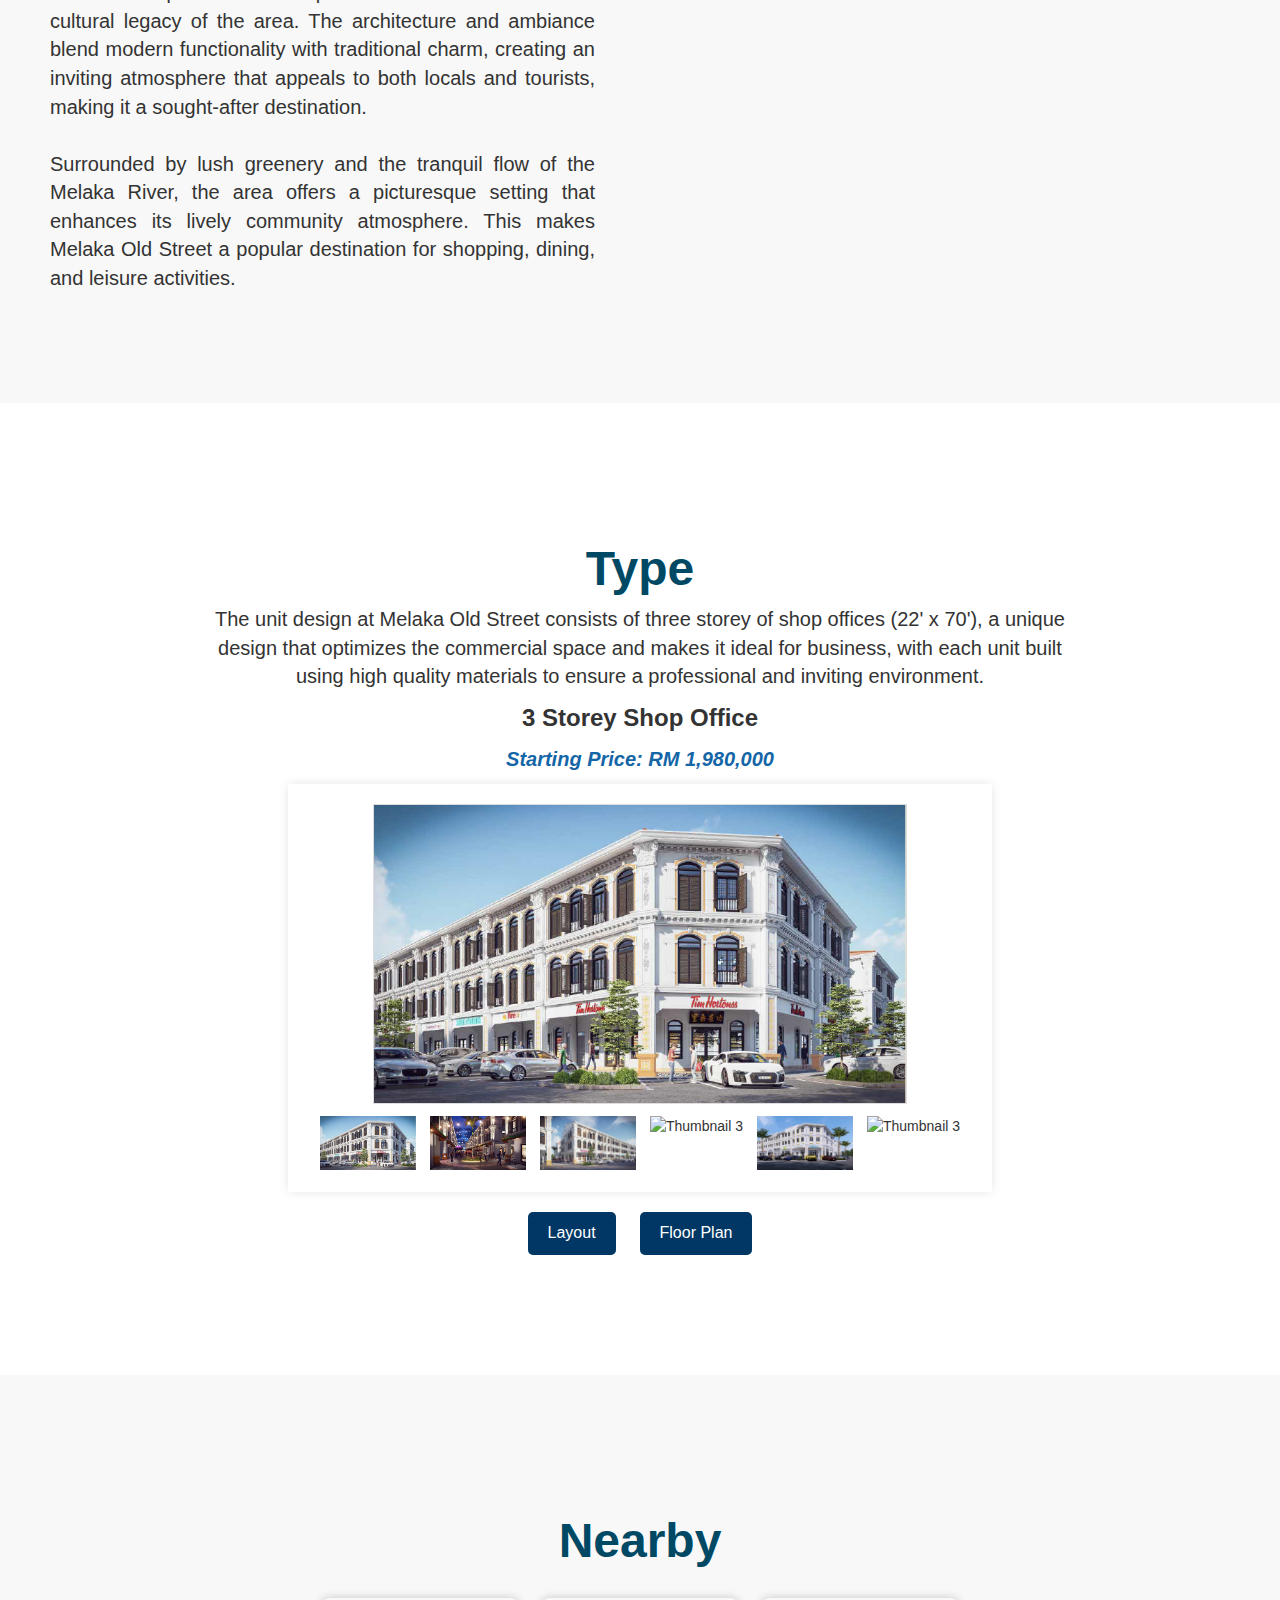
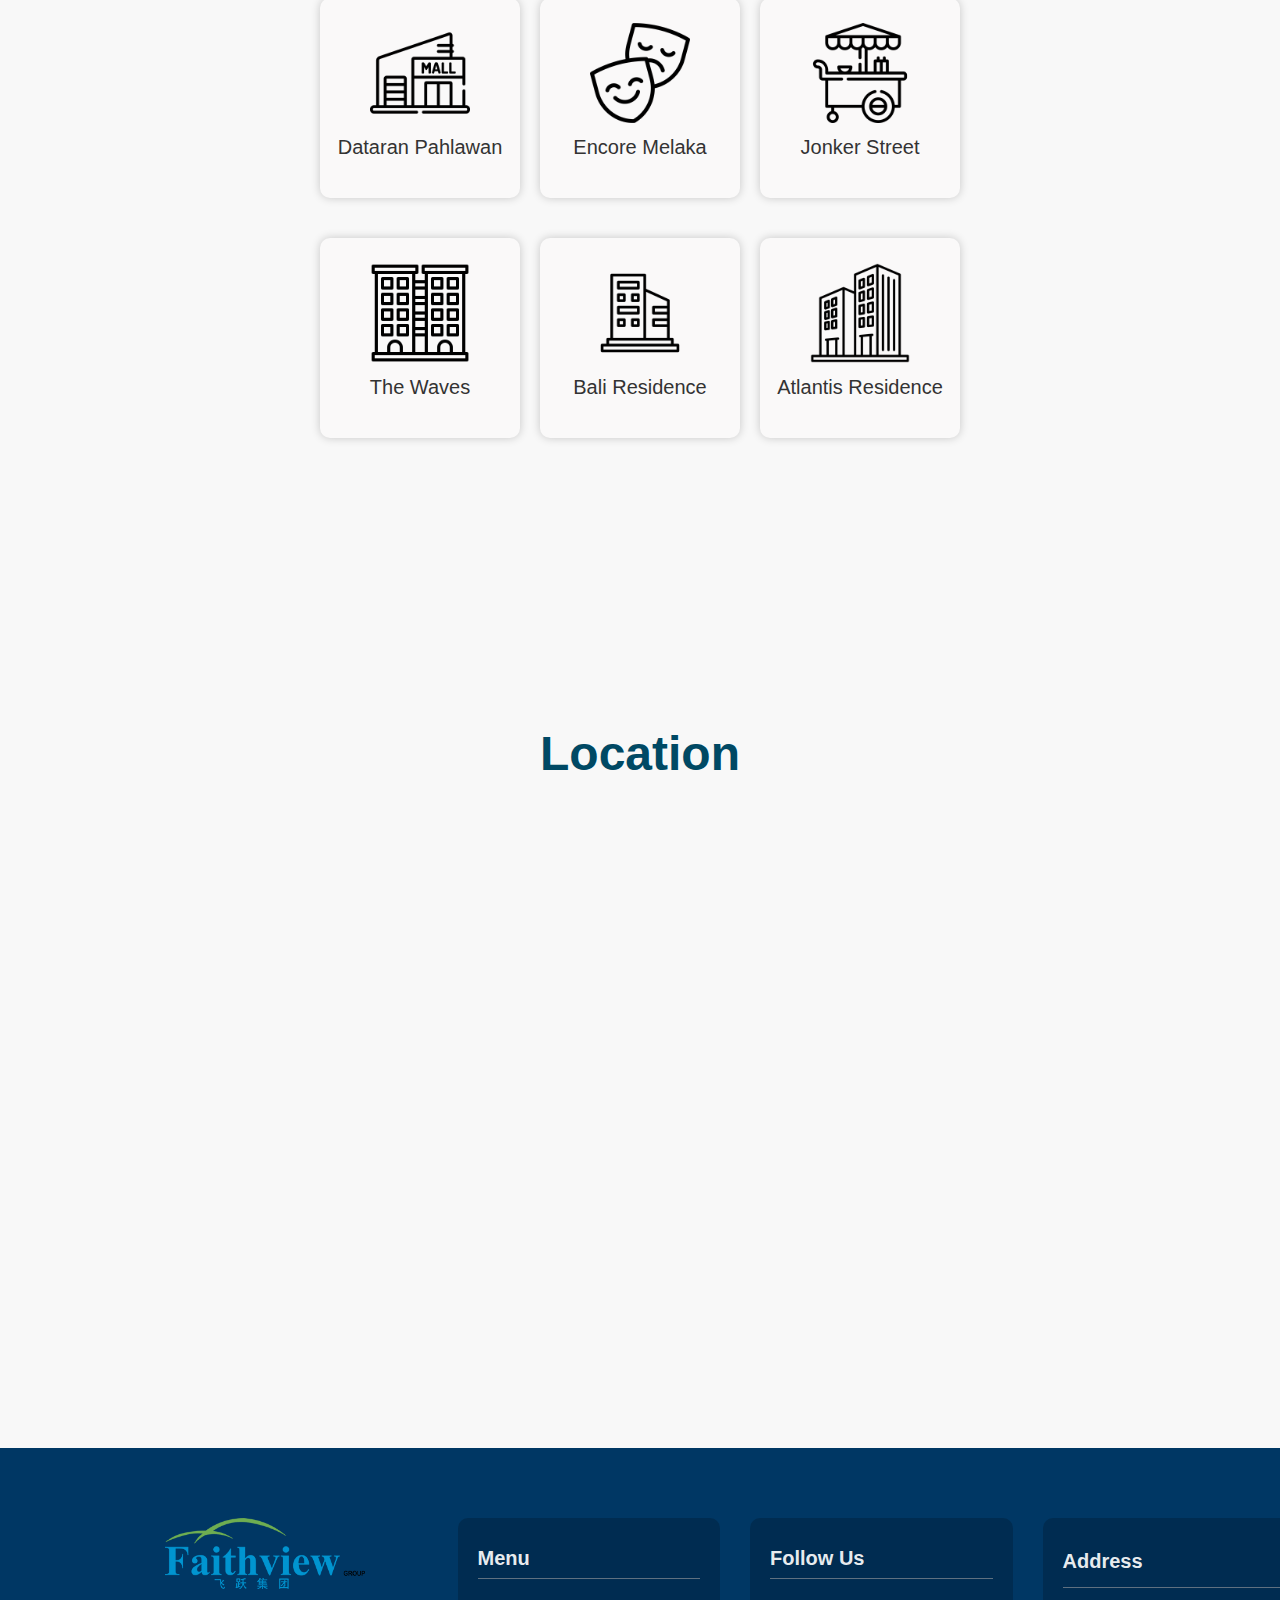
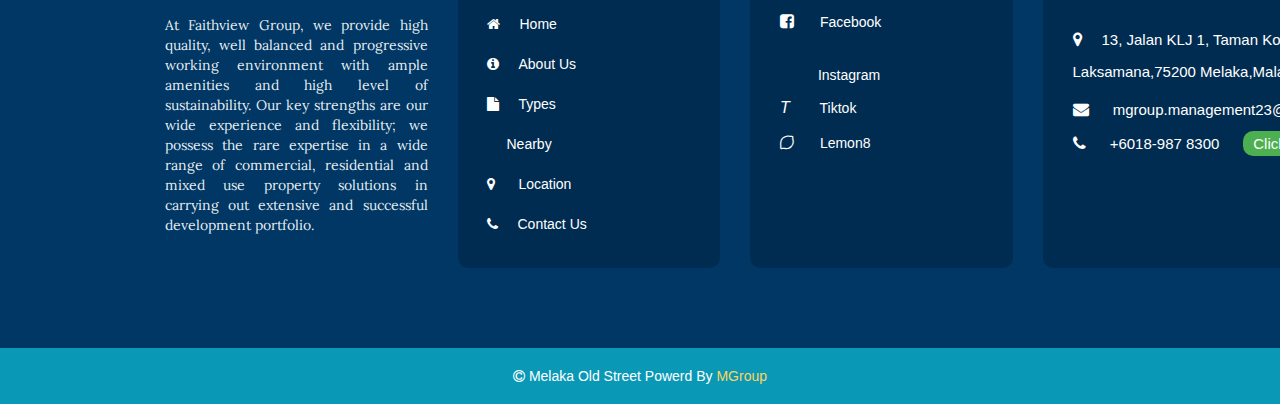
==== commit 26ce32f2: "done" ====
--- a/index.html
+++ b/index.html
@@ -207,7 +207,7 @@
                             <li><i class="fa fa-home"></i><a href="#home" class="page-scroll">Home</a></li>
                             <li><i class="fa fa-info-circle"></i><a href="#about" class="page-scroll">About Us</a></li>
                             <li><i class="fa fa-file"></i><a href="#types" class="page-scroll">Types</a></li>
-                            <li><i class='fas fa-shield-alt'></i><a href="#facilities" class="page-scroll">Facilities</a></li>
+                            <li><i class='fas fa-shield-alt'></i><a href="#nearby" class="page-scroll">Nearby</a></li>
                             <li><i class="fa fa-map-marker"></i><a href="#location" class="page-scroll"> Location</a></li>
                             <li><i class="fa fa-phone"></i><a href="#footer" class="page-scroll">Contact Us</a></li>
                         </div>
--- a/styles.css
+++ b/styles.css
@@ -758,8 +758,6 @@
         height: 300px; /* Adjust height for smaller screens if necessary */
     }
 
-    
-    
     #footer{
         padding-left: 25px;
     }
@@ -777,16 +775,17 @@
     }
     .useful-link{
         margin-bottom: 20px;
-        height: 47vh;
+        height: 53vh;
         
     }
     .social-links{
-        height:42vh;
+        margin-top: 25px;
+        height:50vh;
        
     }
     .address{
-        margin-top: 20px;
-        height:36vh;
+        margin-top: 10px;
+        height:45vh;
         width:auto;
-}
-}
+    }
+}
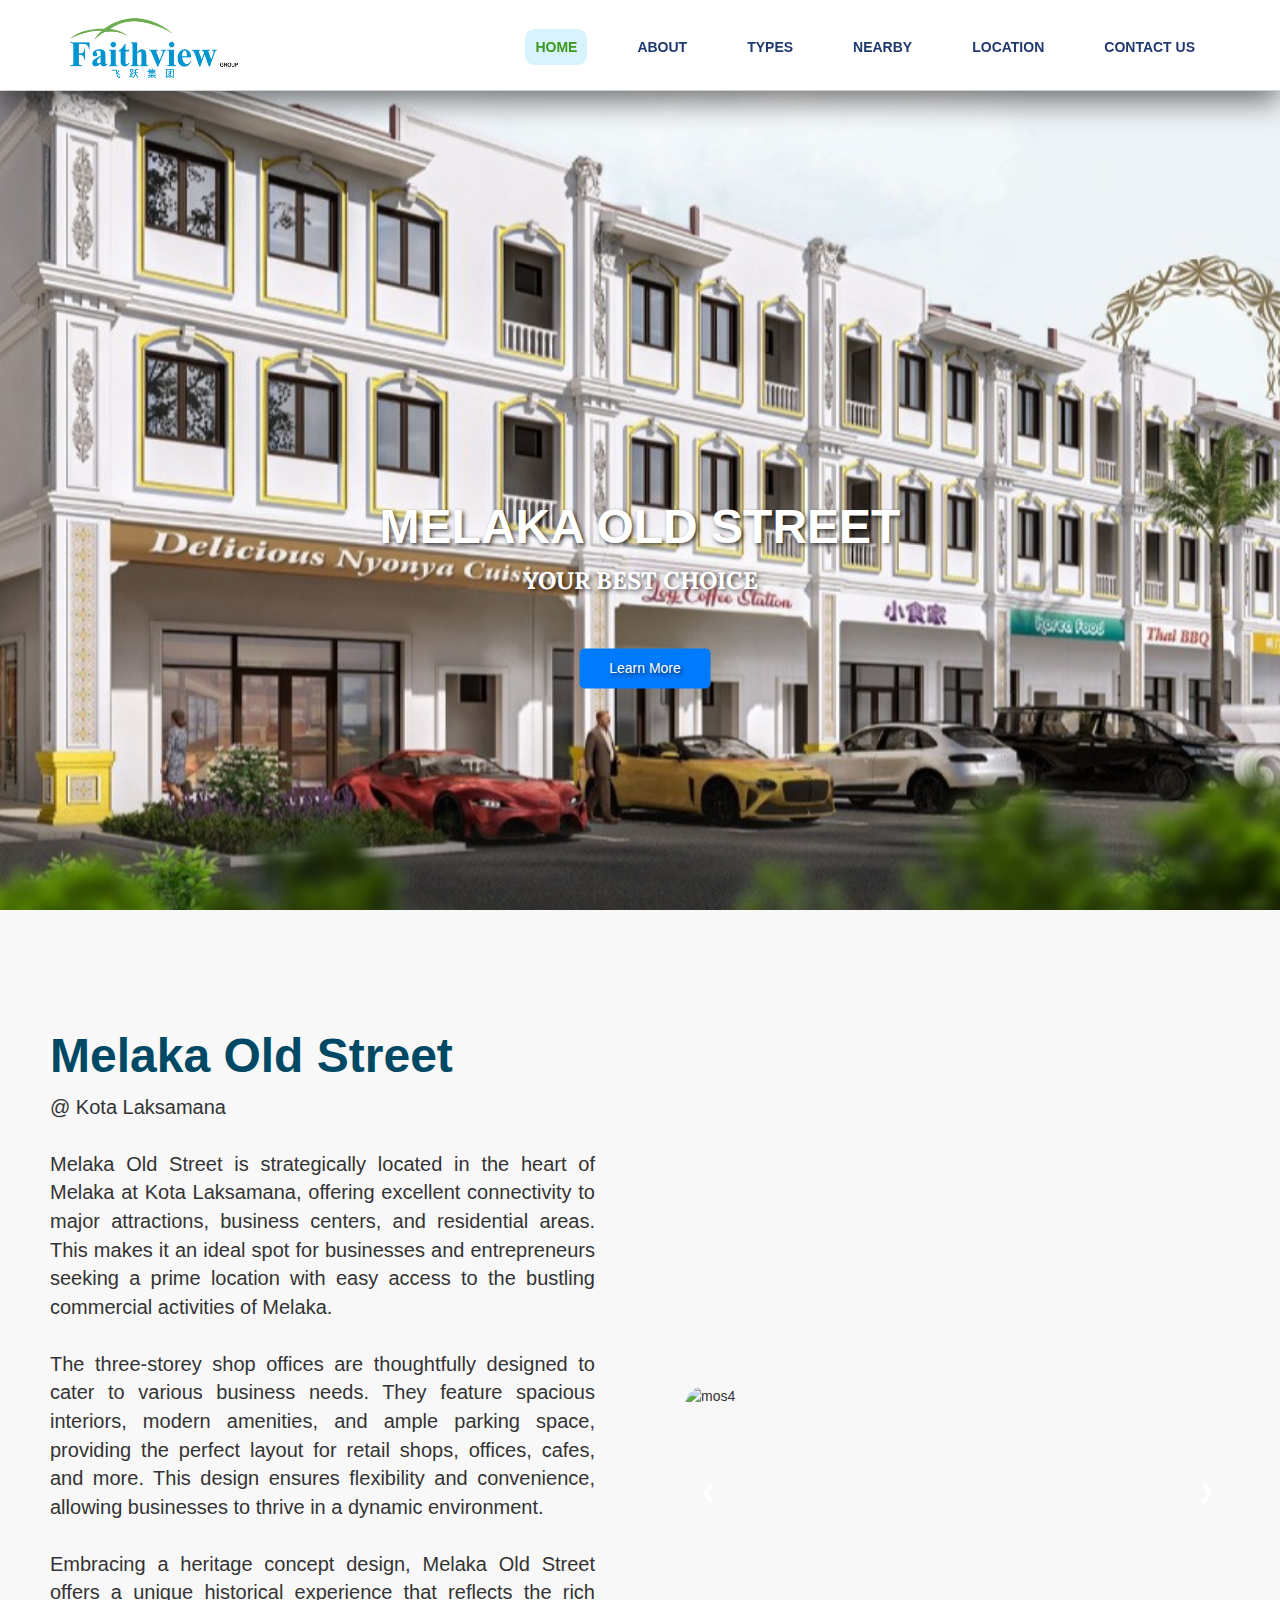
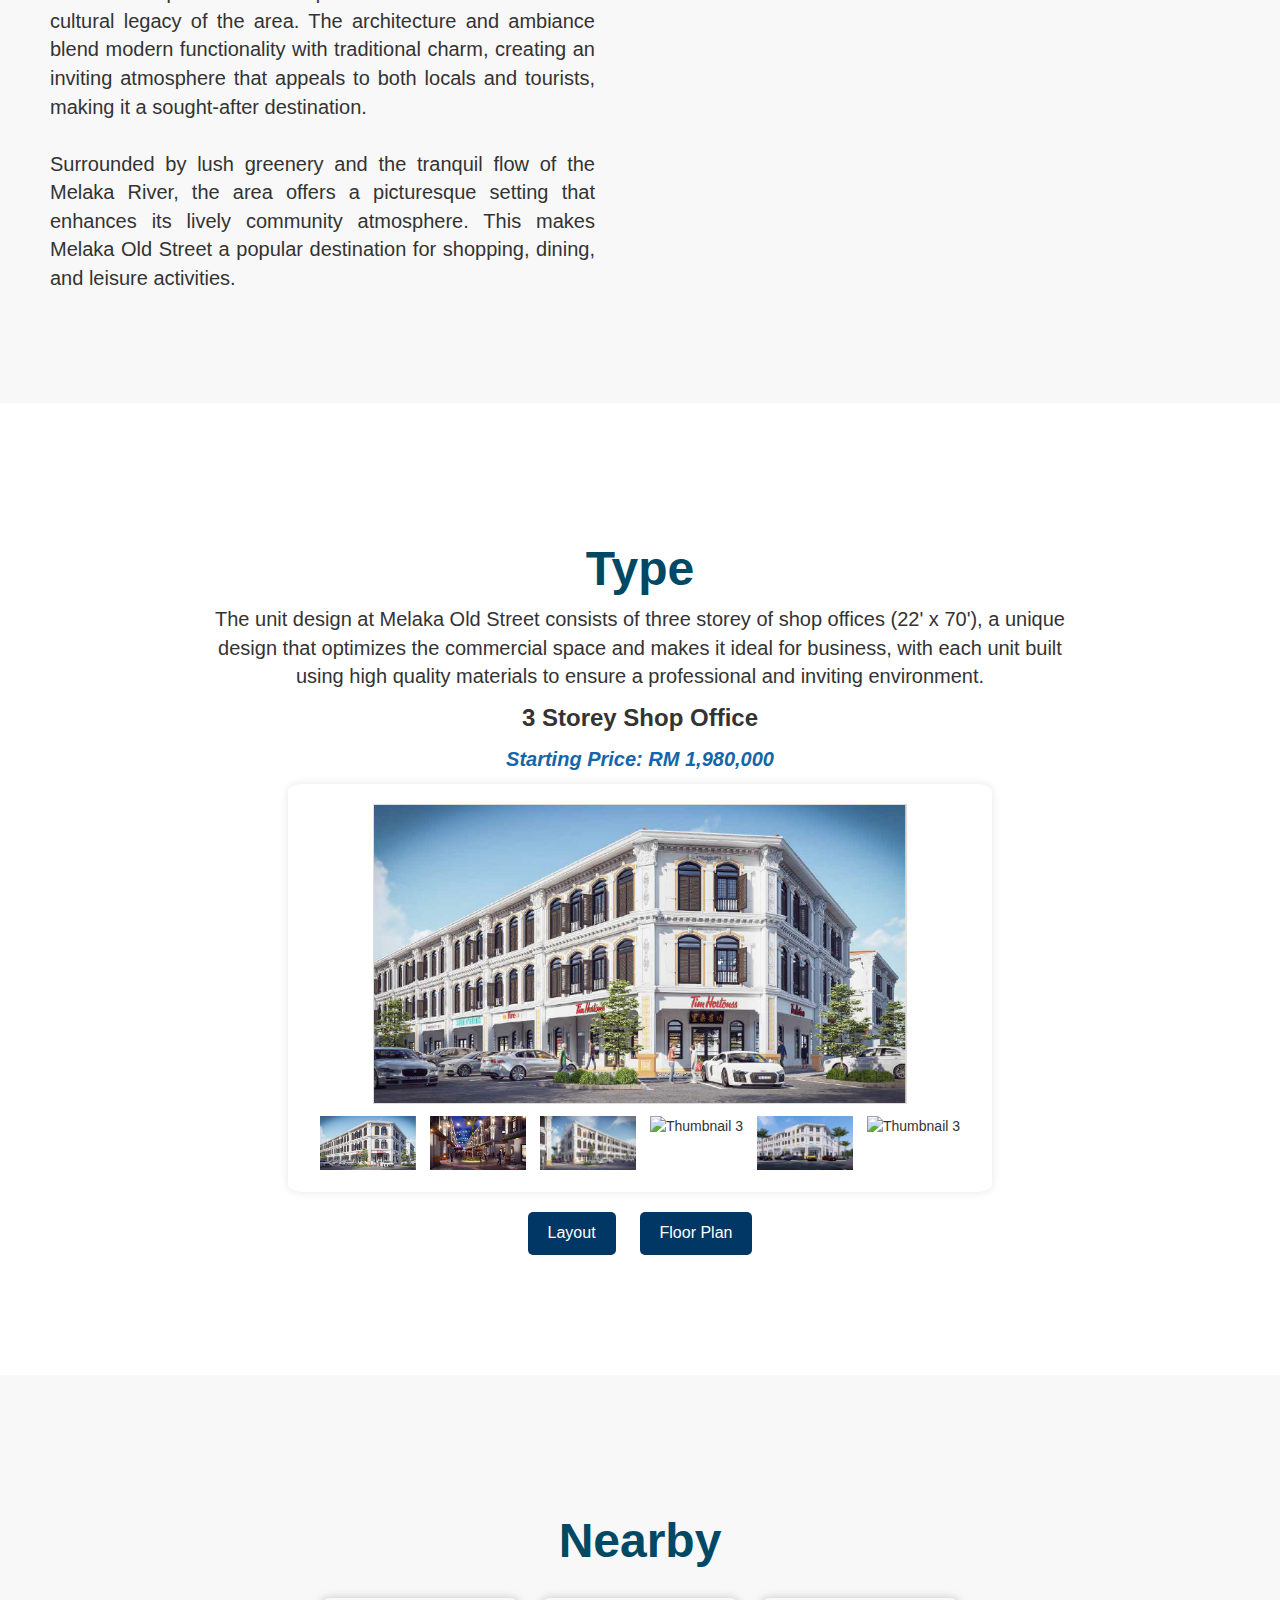
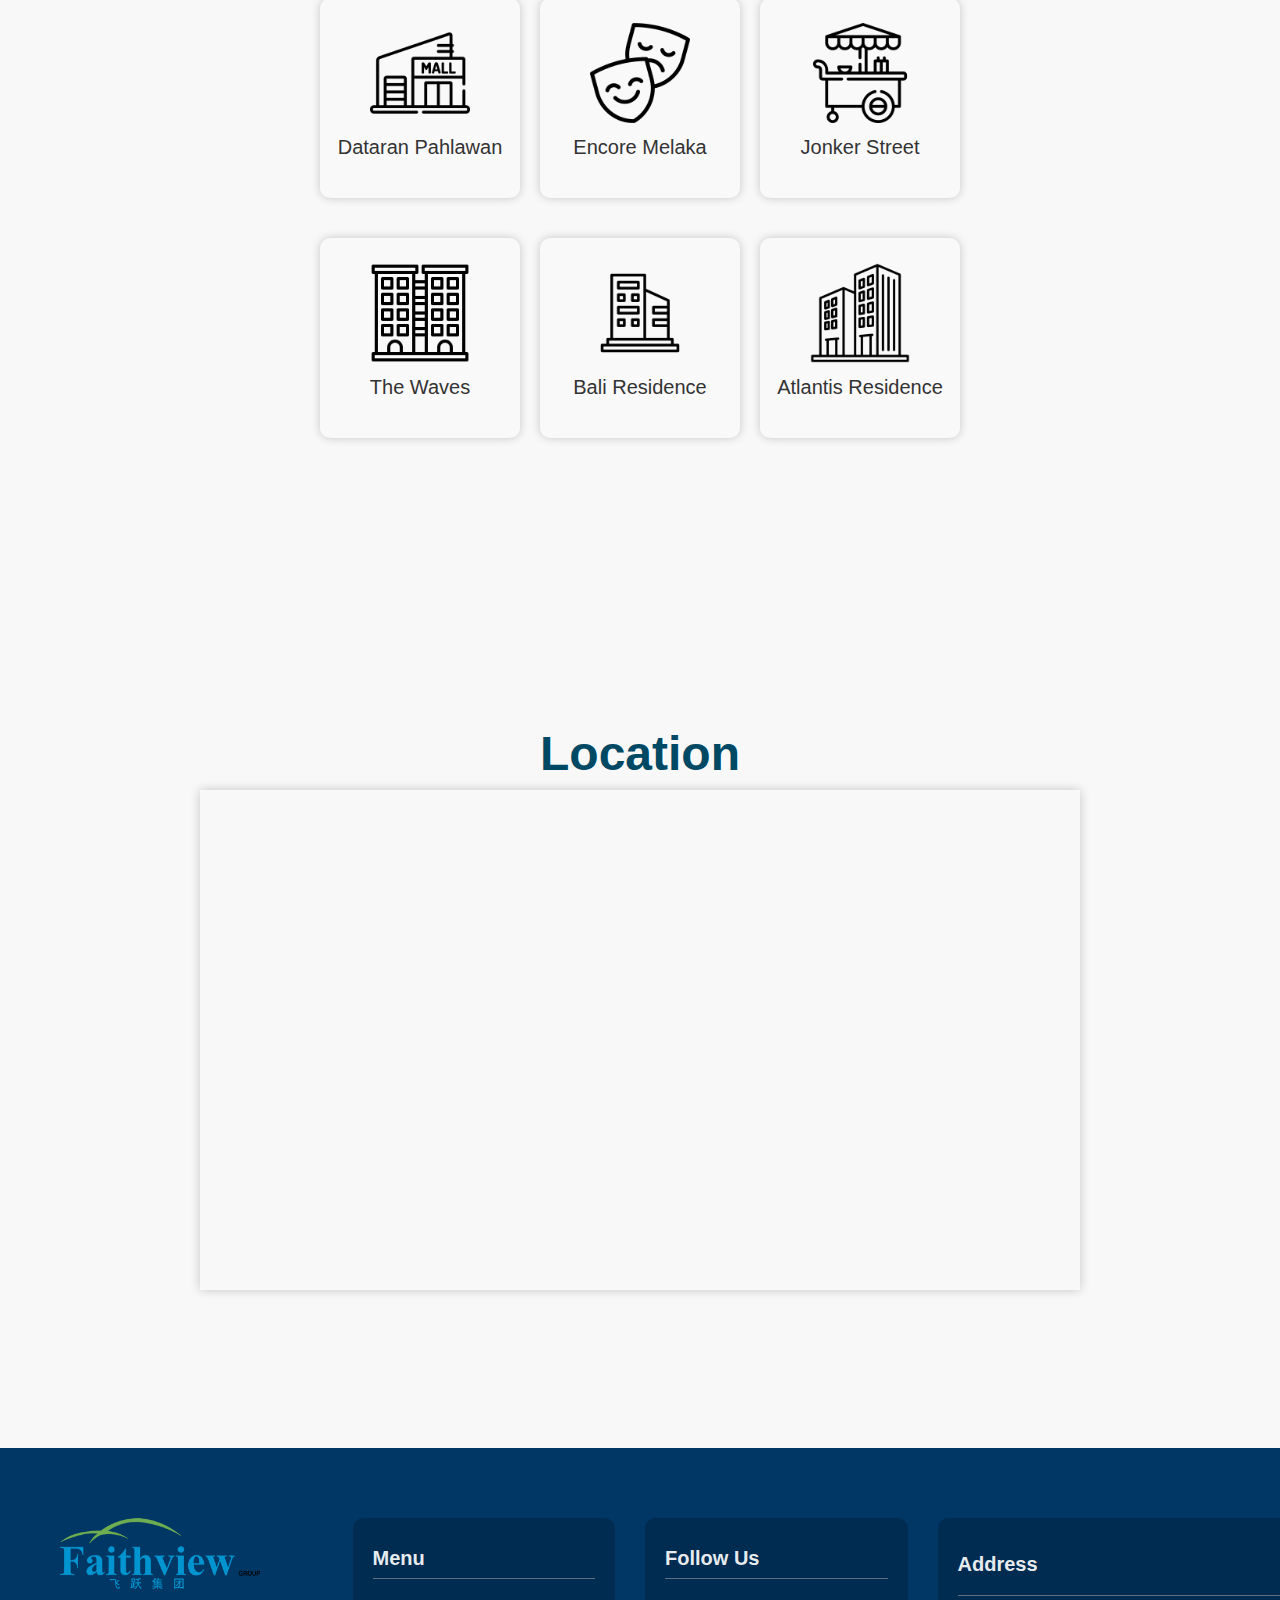
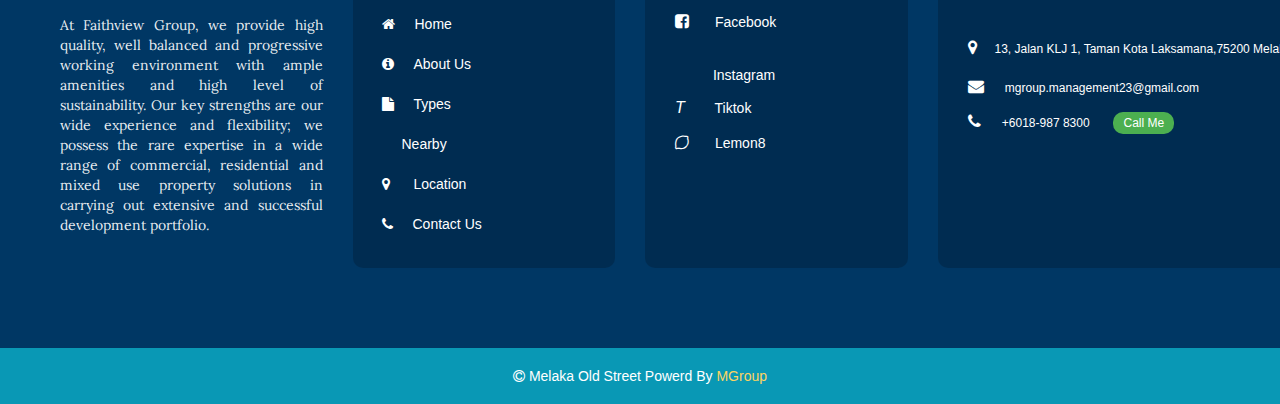
==== commit c4c88bc0: "done" ====
--- a/index.html
+++ b/index.html
@@ -113,20 +113,20 @@
                 </div>
             </div>
             <div class="button-container">
-                <button onclick="showModal('specification-a')">Layout</button>
-                <button onclick="showModal('floorplan-a')">Floor Plan</button>
-            </div>
-        
-            <div id="specification-a" class="modal">
+                <button onclick="showModal('layout')">Layout</button>
+                <button onclick="showModal('floorplan')">Floor Plan</button>
+            </div>
+        
+            <div id="layout" class="modal">
                 <div class="modal-content">
-                    <span class="close" onclick="closeModal('specification-a')">&times;</span>
-                    <img src="images/layout.png" alt="Specification">
-                </div>
-            </div>
-        
-            <div id="floorplan-a" class="modal">
+                    <span class="close" onclick="closeModal('layout')">&times;</span>
+                    <img src="images/layout.png" alt="Layout">
+                </div>
+            </div>
+        
+            <div id="floorplan" class="modal">
                 <div class="modal-content">
-                    <span class="close" onclick="closeModal('floorplan-a')">&times;</span>
+                    <span class="close" onclick="closeModal('floorplan')">&times;</span>
                     <img src="images/floorplan.png" alt="Floor Plan">
                 </div>
             </div>
@@ -238,7 +238,7 @@
                             <li class="address1"><a href="https://www.google.com/maps/place/M+Group+(MG+Marketing+and+Management)/@2.1990286,102.2317117,17z/data=!3m1!4b1!4m6!3m5!1s0x31d1f1db4a163035:0x31cbbd01db429926!8m2!3d2.1990286!4d102.2342866!16s%2Fg%2F11s5zbvhzj!5m1!1e1?entry=ttu"><i class="fa fa-map-marker"></i>13, Jalan KLJ 1, Taman Kota Laksamana,75200 Melaka,Malaysia</a> </li>
                                <li><a href="mailto: mgroup.management23@gmail.com"><i class="fa fa-envelope"></i> mgroup.management23@gmail.com</a></li>
                                <li><a href="https://www.wasap.my/60189878300/MelakaOldStreet"><i class="fa fa-phone"></i> +6018-987 8300</a>
-                               <span><a href="https://www.wasap.my/60189878300/MelakaOldStreet" class="button">Click Me</a></span></li>
+                               <span><a href="https://www.wasap.my/60189878300/MelakaOldStreet" class="button">Call Me</a></span></li>
                         </div>
                     </div>
                 </div>
@@ -305,18 +305,18 @@
 function changeI(imageSrc) {
     document.getElementById('curImage').src = imageSrc;
 }
-function showDetails(facilities) {
+function showDetails(nearby) {
         var popup = document.getElementById('popup');
         var popupName = document.getElementById('popup-name');
         var popupImage = document.getElementById('popup-image');
 
         popup.style.display = 'block'; // Show the pop-up box
 
-        // Set the title based on the clicked facility
-        popupName.textContent = facilities;
-
-        // Set the image source based on the clicked facility
-        switch (facilities) {
+        // Set the title based on the clicked nearby
+        popupName.textContent = nearby;
+
+        // Set the image source based on the clicked nearby
+        switch (nearby) {
             case 'Dataran Pahlawan':
                 popupImage.src = 'images/dp.jpg';
                 break;
--- a/styles.css
+++ b/styles.css
@@ -80,12 +80,13 @@
     width:100%; 
     font-size: 38px;
     color: #004964;
+   
 }
 .map-container iframe {
     width: 1000px;
     height: 500px;
     max-width: 100%;
-    
+    box-shadow: 0 0 10px rgba(0, 0, 0, 0.2);
     border: none; /* Removes iframe border */
     box-sizing: border-box;
 }
@@ -289,6 +290,7 @@
     padding: 20px;
     box-shadow: 0 0 10px rgba(0,0,0,0.1);
     margin: auto;
+    border-radius: 2%;
 }
 
 .main-image img {
@@ -451,10 +453,10 @@
     display: block;
 }
 .popup img {
-    max-width: 100%;
-    height:60vh;
-    border-radius: 10px;
-    margin-top: 10px;
+max-width: 100%;
+height:60vh;
+border-radius: 10px;
+margin-top: 10px;
 }
 
 .close {
@@ -488,7 +490,7 @@
   #footer{
 	background:#003764;
     padding: 3rem;
-    padding-left: 150px;
+    padding-left: 10px;
     color: rgba(255, 255, 255, 0.923);
 	/* padding-top: 5rem; */
 	padding-top: 7rem;
@@ -604,14 +606,14 @@
     padding: 5px 20px 5px 20px;
     border-radius: 10px;
     height: 350px;
-    width:45vh;
+    width:60vh;
     
   
     
 }
 .address-links li a{
 	color: #303030;
-    font-size: 15px;
+    font-size: 12px;
     font-weight: 500;
 	color: #ffffff;
     padding: 0.4rem 1rem 0.4rem 1rem;
@@ -621,7 +623,7 @@
 	font-size: 16px;
     padding-right: 8px;
 	color: #ffffff;
-    margin-right: 12px;
+    margin-right: 10px;
 }
 .address-links li i:nth-child(1){
 	padding-top: 9px;
@@ -758,6 +760,8 @@
         height: 300px; /* Adjust height for smaller screens if necessary */
     }
 
+    
+    
     #footer{
         padding-left: 25px;
     }
@@ -774,18 +778,18 @@
         margin-right: 0px;
     }
     .useful-link{
-        margin-bottom: 20px;
+        margin-bottom: 30px;
         height: 53vh;
         
     }
     .social-links{
-        margin-top: 25px;
+        margin-top: 30px;
         height:50vh;
        
     }
     .address{
-        margin-top: 10px;
-        height:45vh;
+        margin-top: 20px;
+        height:50vh;
         width:auto;
     }
-}
+}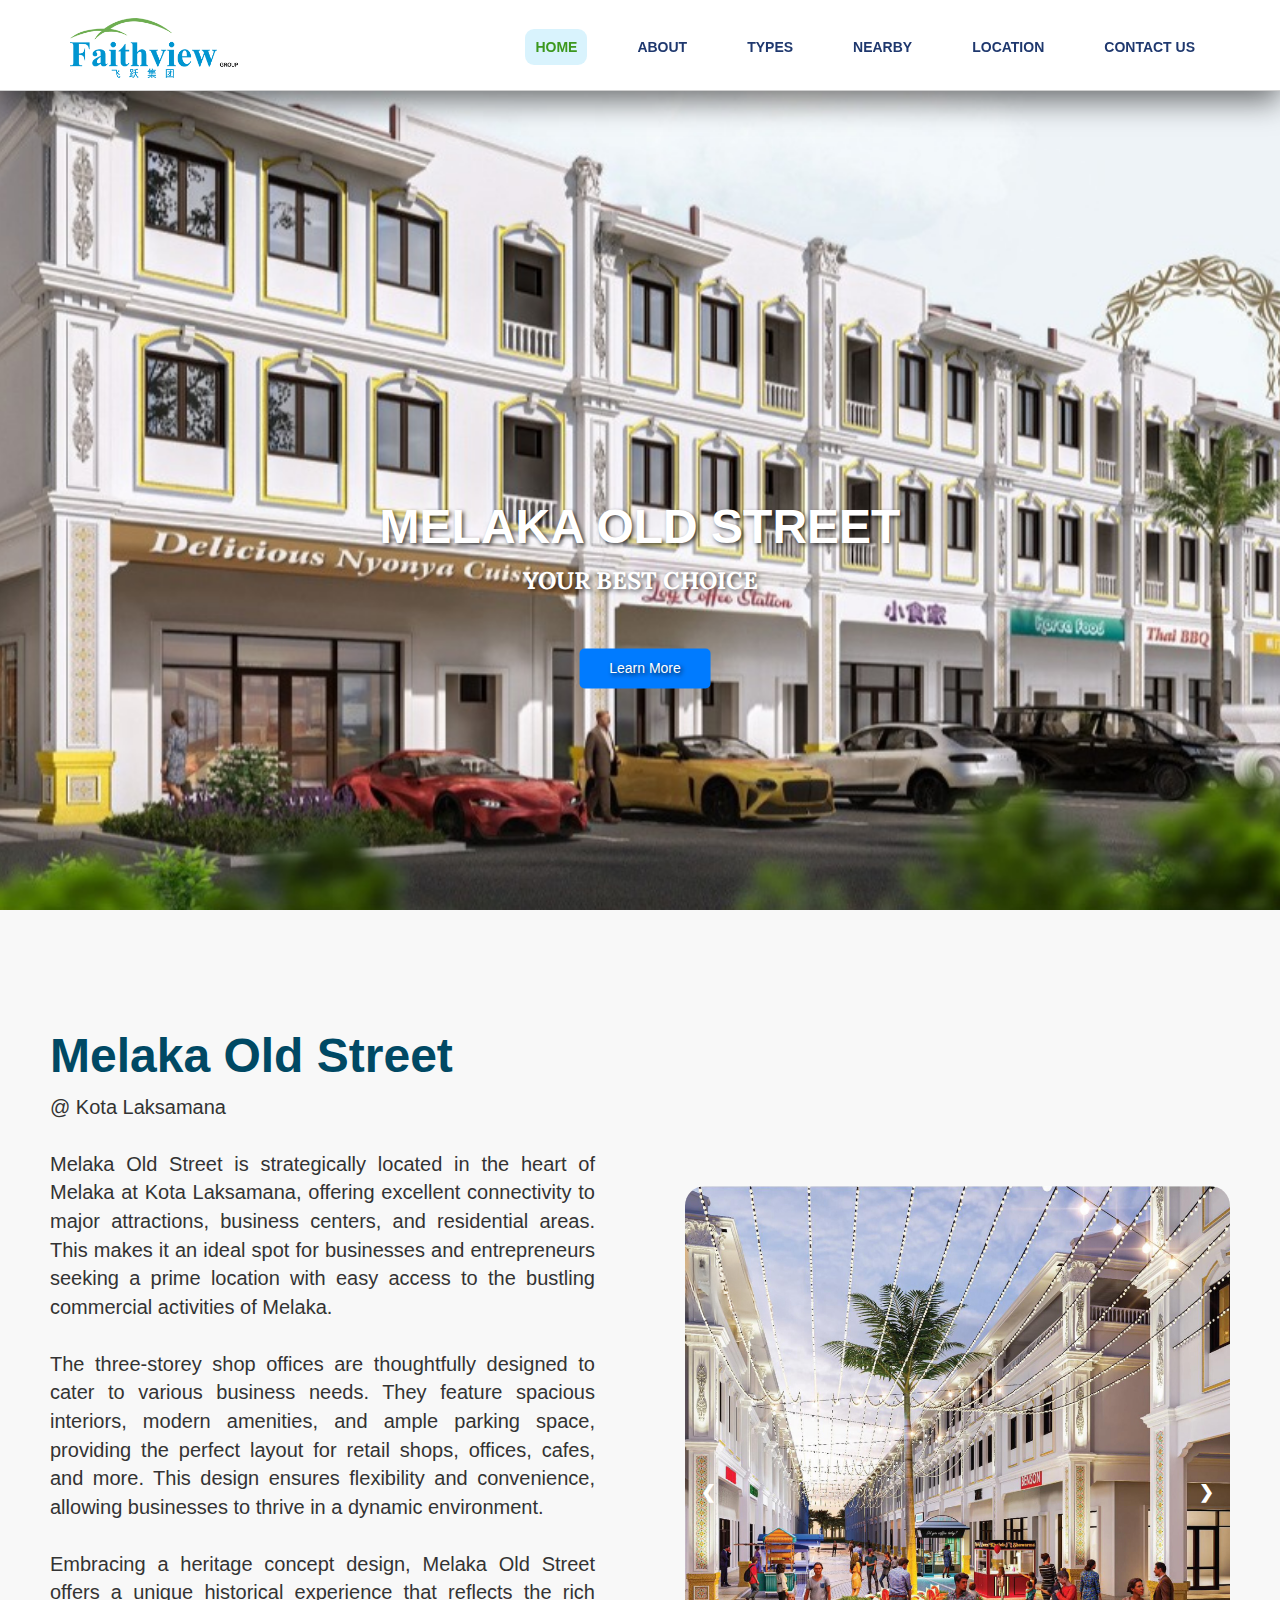
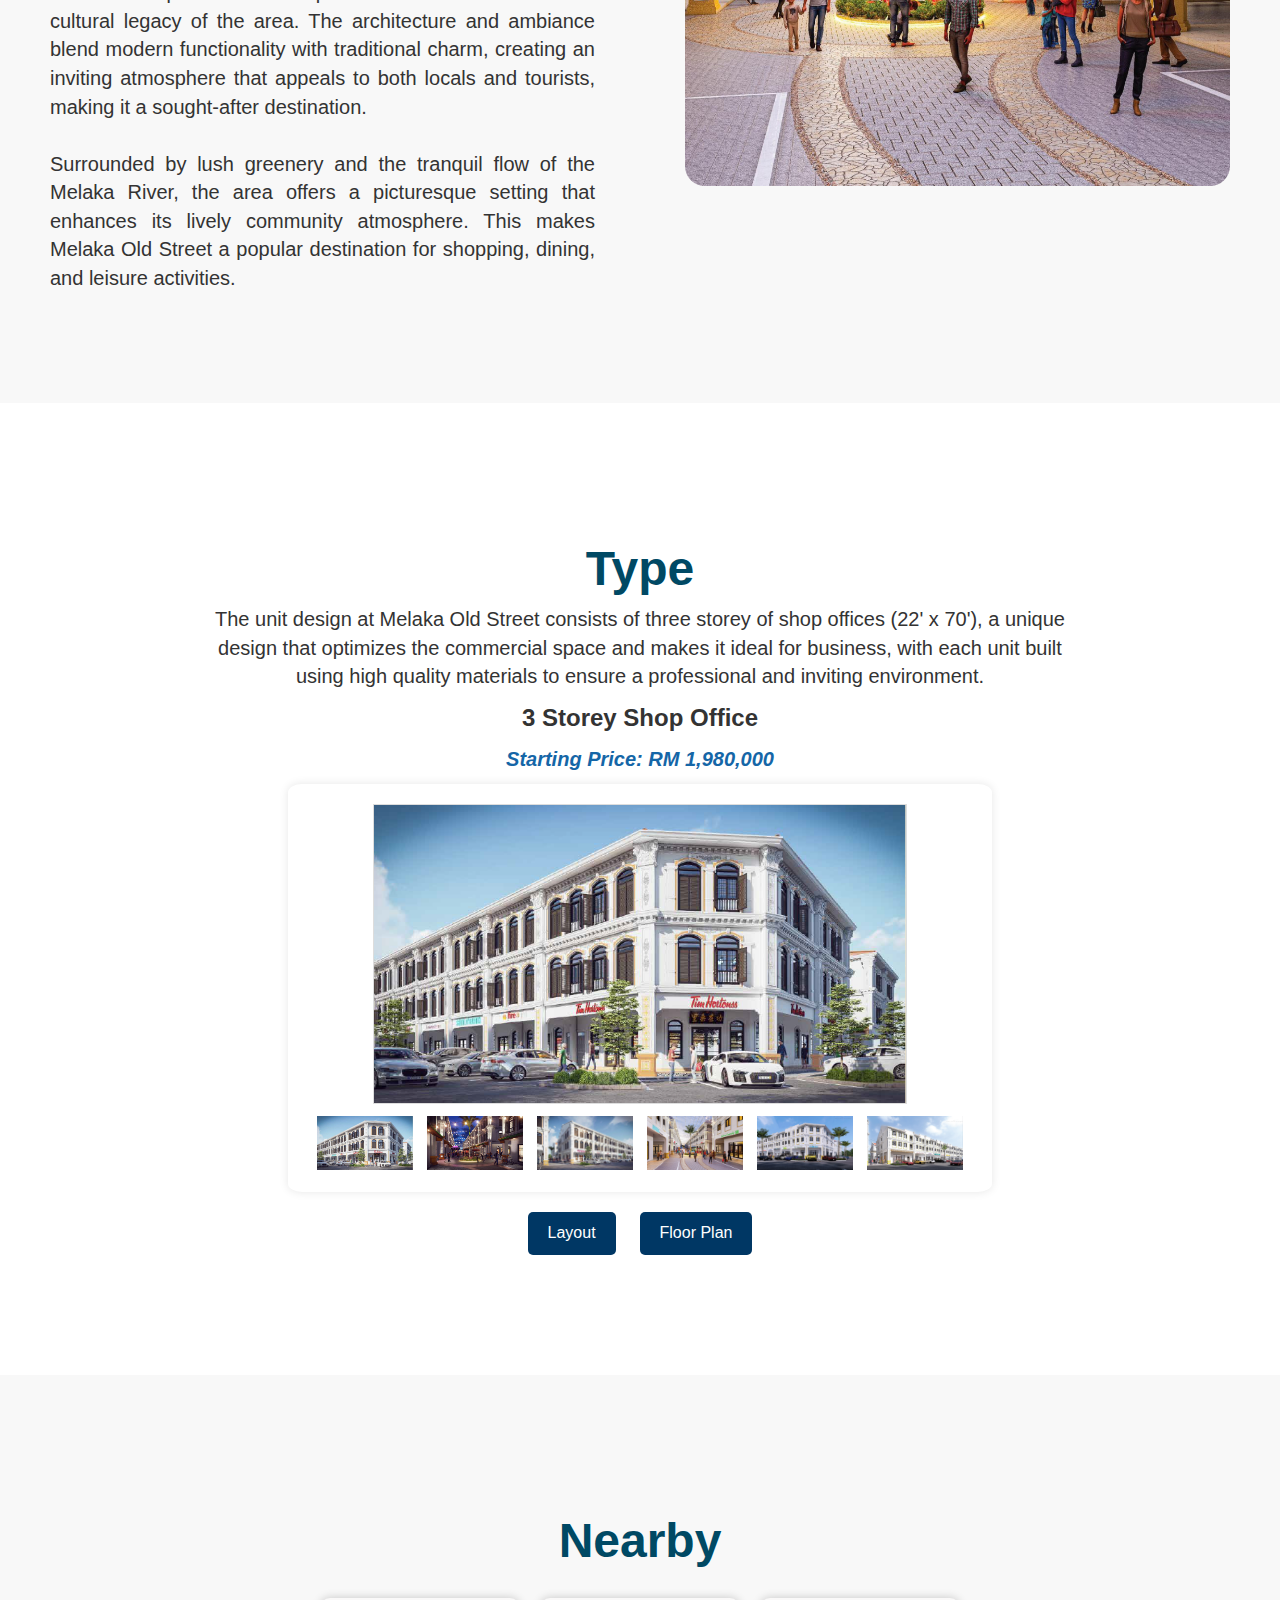
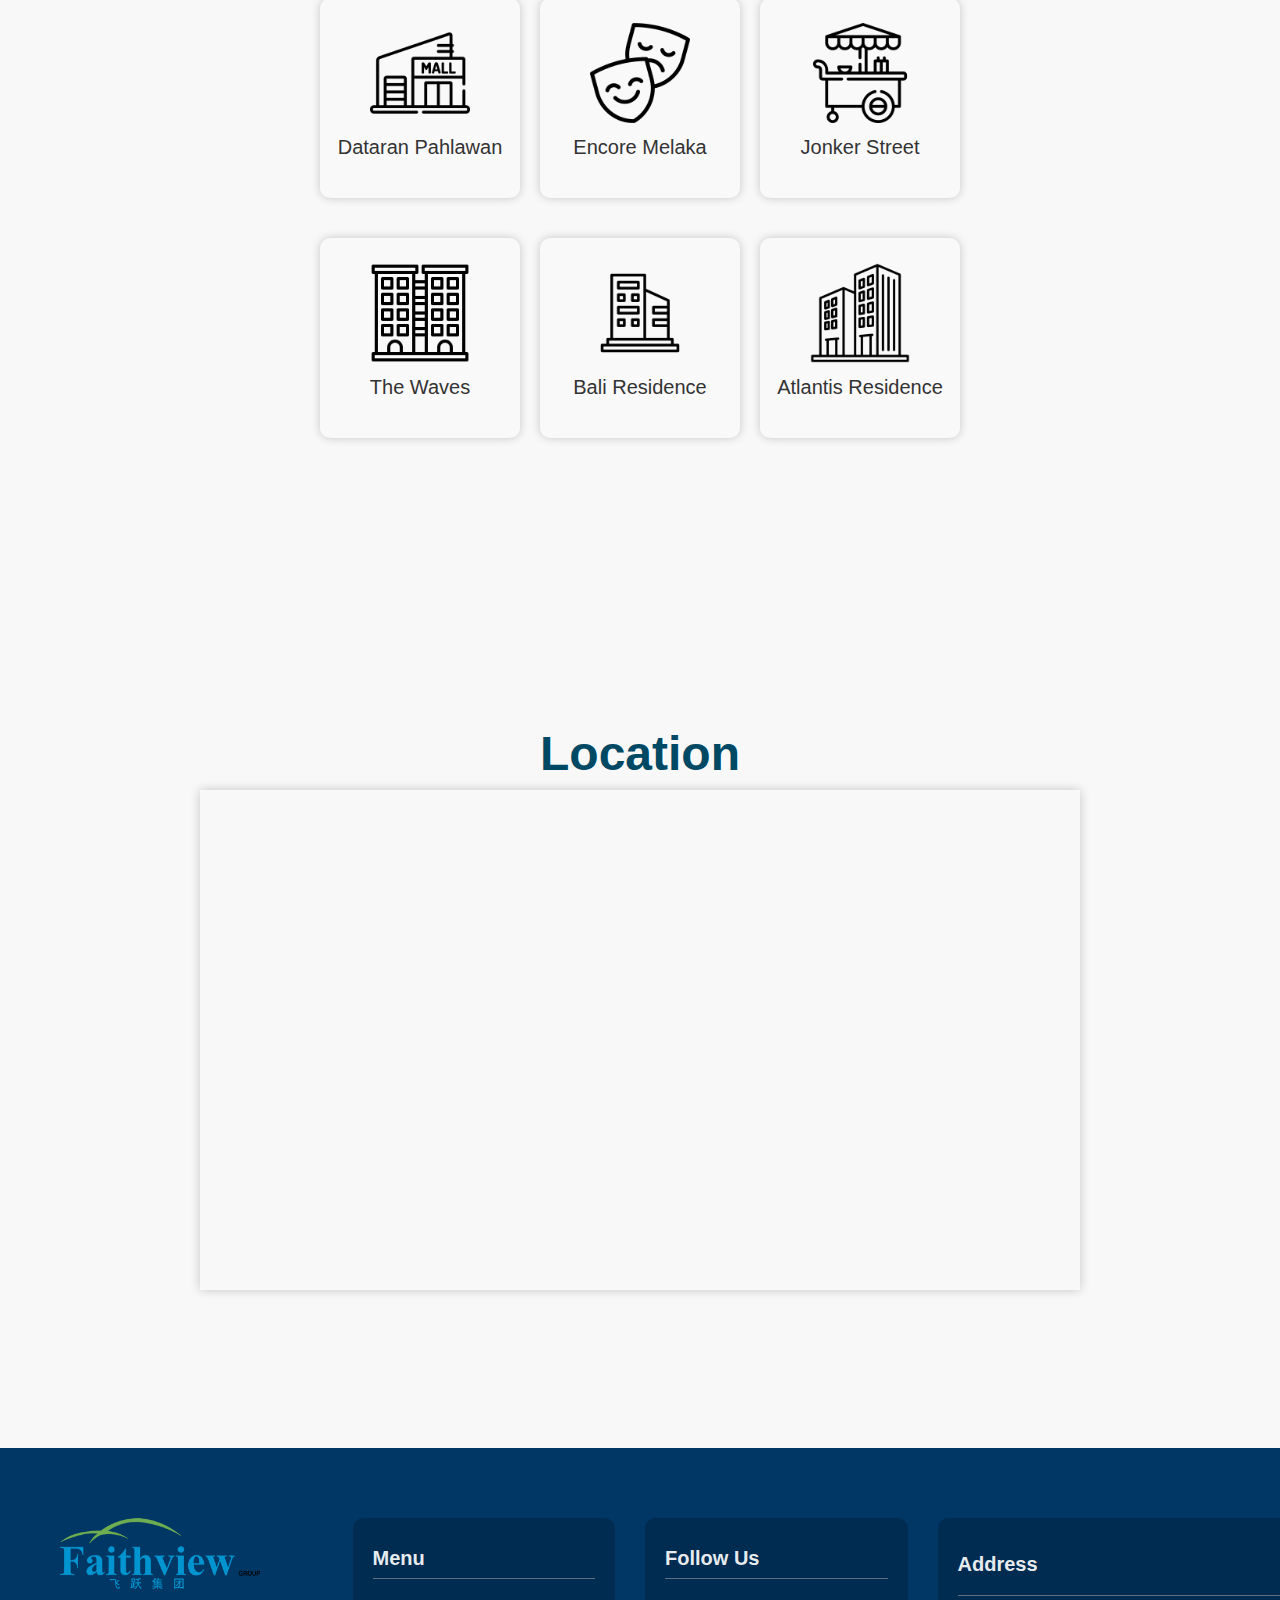
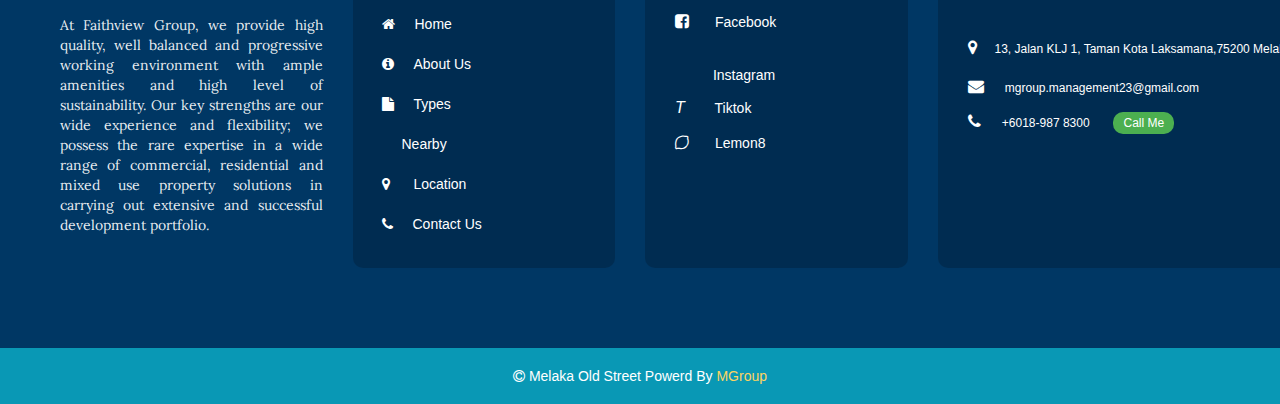
==== commit 2adb913c: "done" ====
--- a/index.html
+++ b/index.html
@@ -79,7 +79,7 @@
         </div>
         <div class="slideshow-container">
             <div class="slides fade">
-                <img src="images/mos4.jpg" alt="mos4">
+                <img src="images/2.png" alt="mos4">
             </div>
             <div class="slides fade">
                 <img src="images/mos6.jpg" alt="mos2">
@@ -107,9 +107,9 @@
                     <img src="images/mos1.PNG" alt="Thumbnail 1" onclick="changeImage('images/mos1.png')">
                     <img src="images/mos3.PNG" alt="Thumbnail 2" onclick="changeImage('images/mos3.png')">
                     <img src="images/mos2.PNG" alt="Thumbnail 3" onclick="changeImage('images/mos2.png')">
-                    <img src="images/mos4.jpg" alt="Thumbnail 3" onclick="changeImage('images/mos4.jpg')">
+                    <img src="images/2.png" alt="Thumbnail 3" onclick="changeImage('images/2.png')">
                     <img src="images/mos6.jpg" alt="Thumbnail 3" onclick="changeImage('images/mos6.jpg')">
-                    <img src="images/mos5.jpg" alt="Thumbnail 3" onclick="changeImage('images/mos5.jpg')">
+                    <img src="images/3.png" alt="Thumbnail 3" onclick="changeImage('images/3.png')">
                 </div>
             </div>
             <div class="button-container">
--- a/styles.css
+++ b/styles.css
@@ -792,4 +792,29 @@
         height:50vh;
         width:auto;
     }
+
+}
+
+@media (max-width: 600px) {
+    .navbar-header img{
+            width: 25vh;
+            height: 10vh;
+            
+        }
+    }
+    
+    @media (max-width: 350px) {
+    .navbar-header img{
+            width: 20vh;
+            height: 10vh;
+            
+            }
+    }
+    
+    @media (max-width: 300px) {
+        .navbar-header img{
+            width: 18vh;
+            height: 10vh;
+
+    }
 }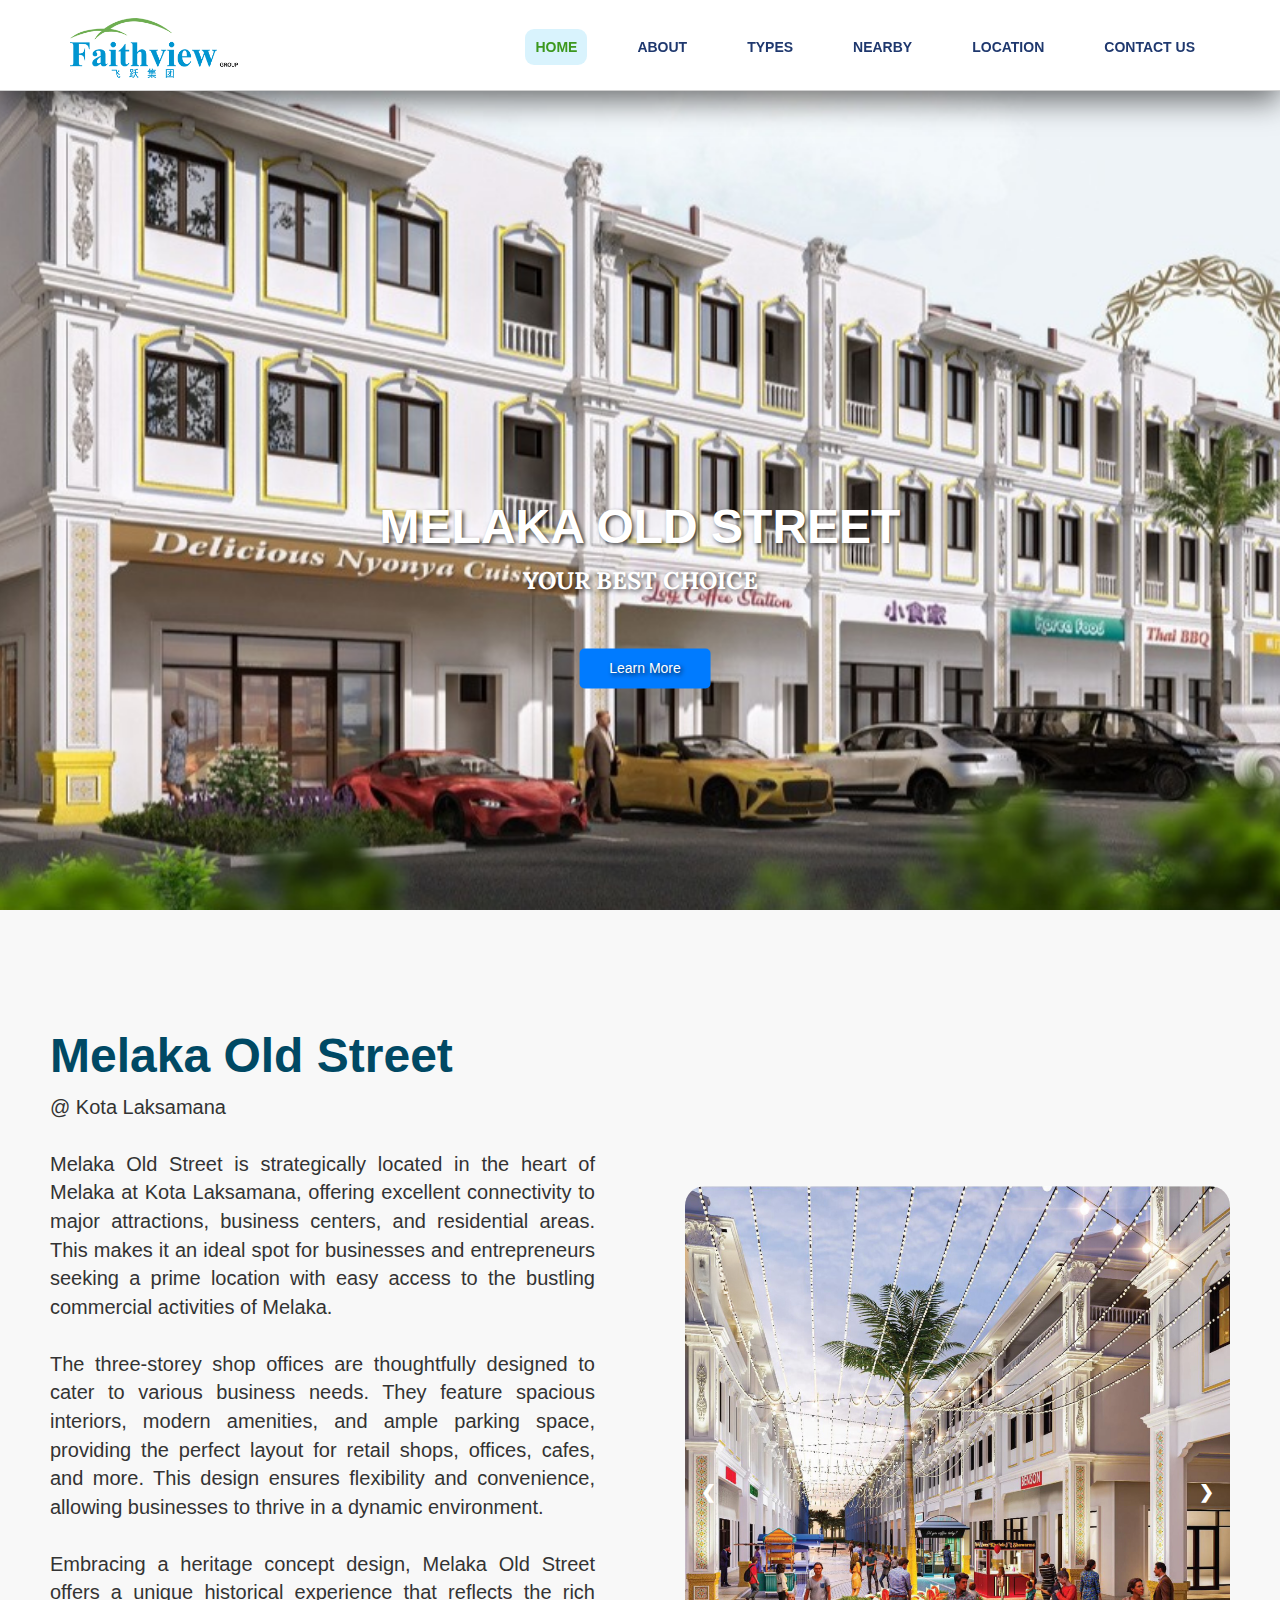
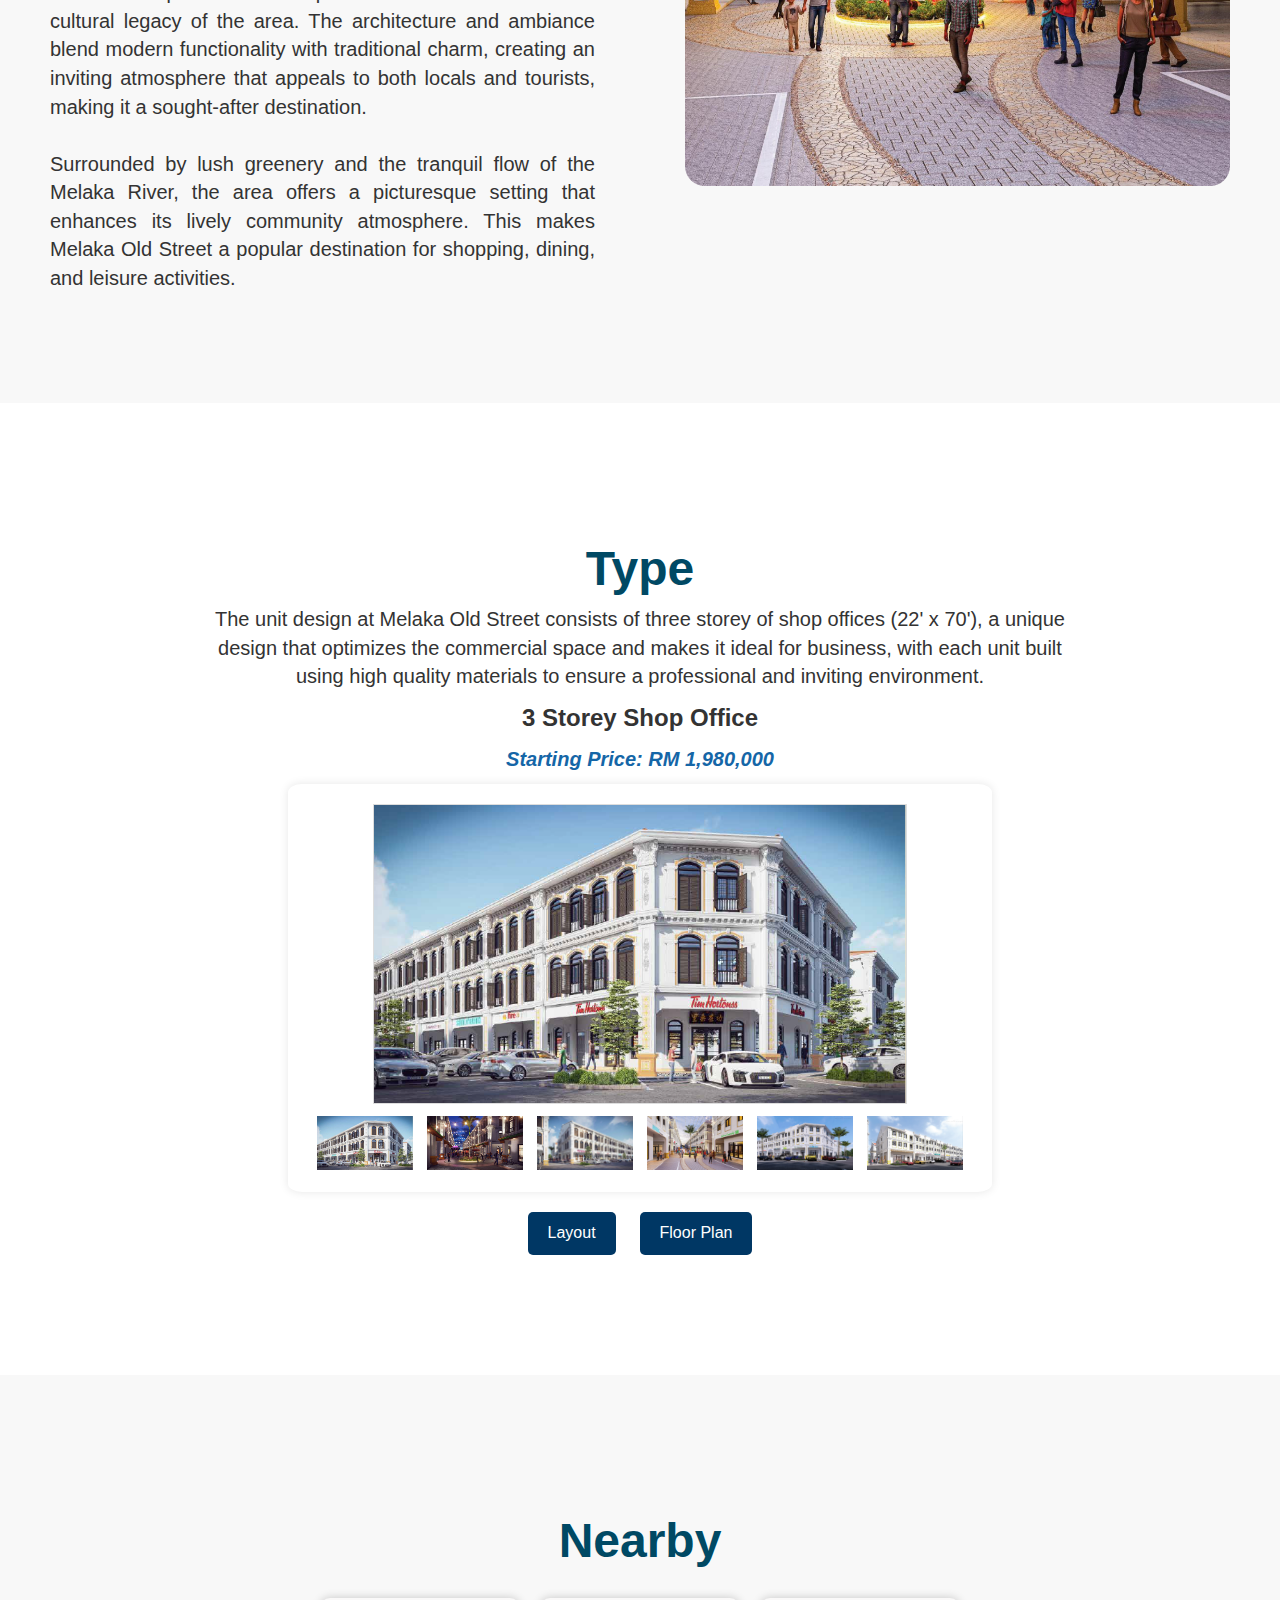
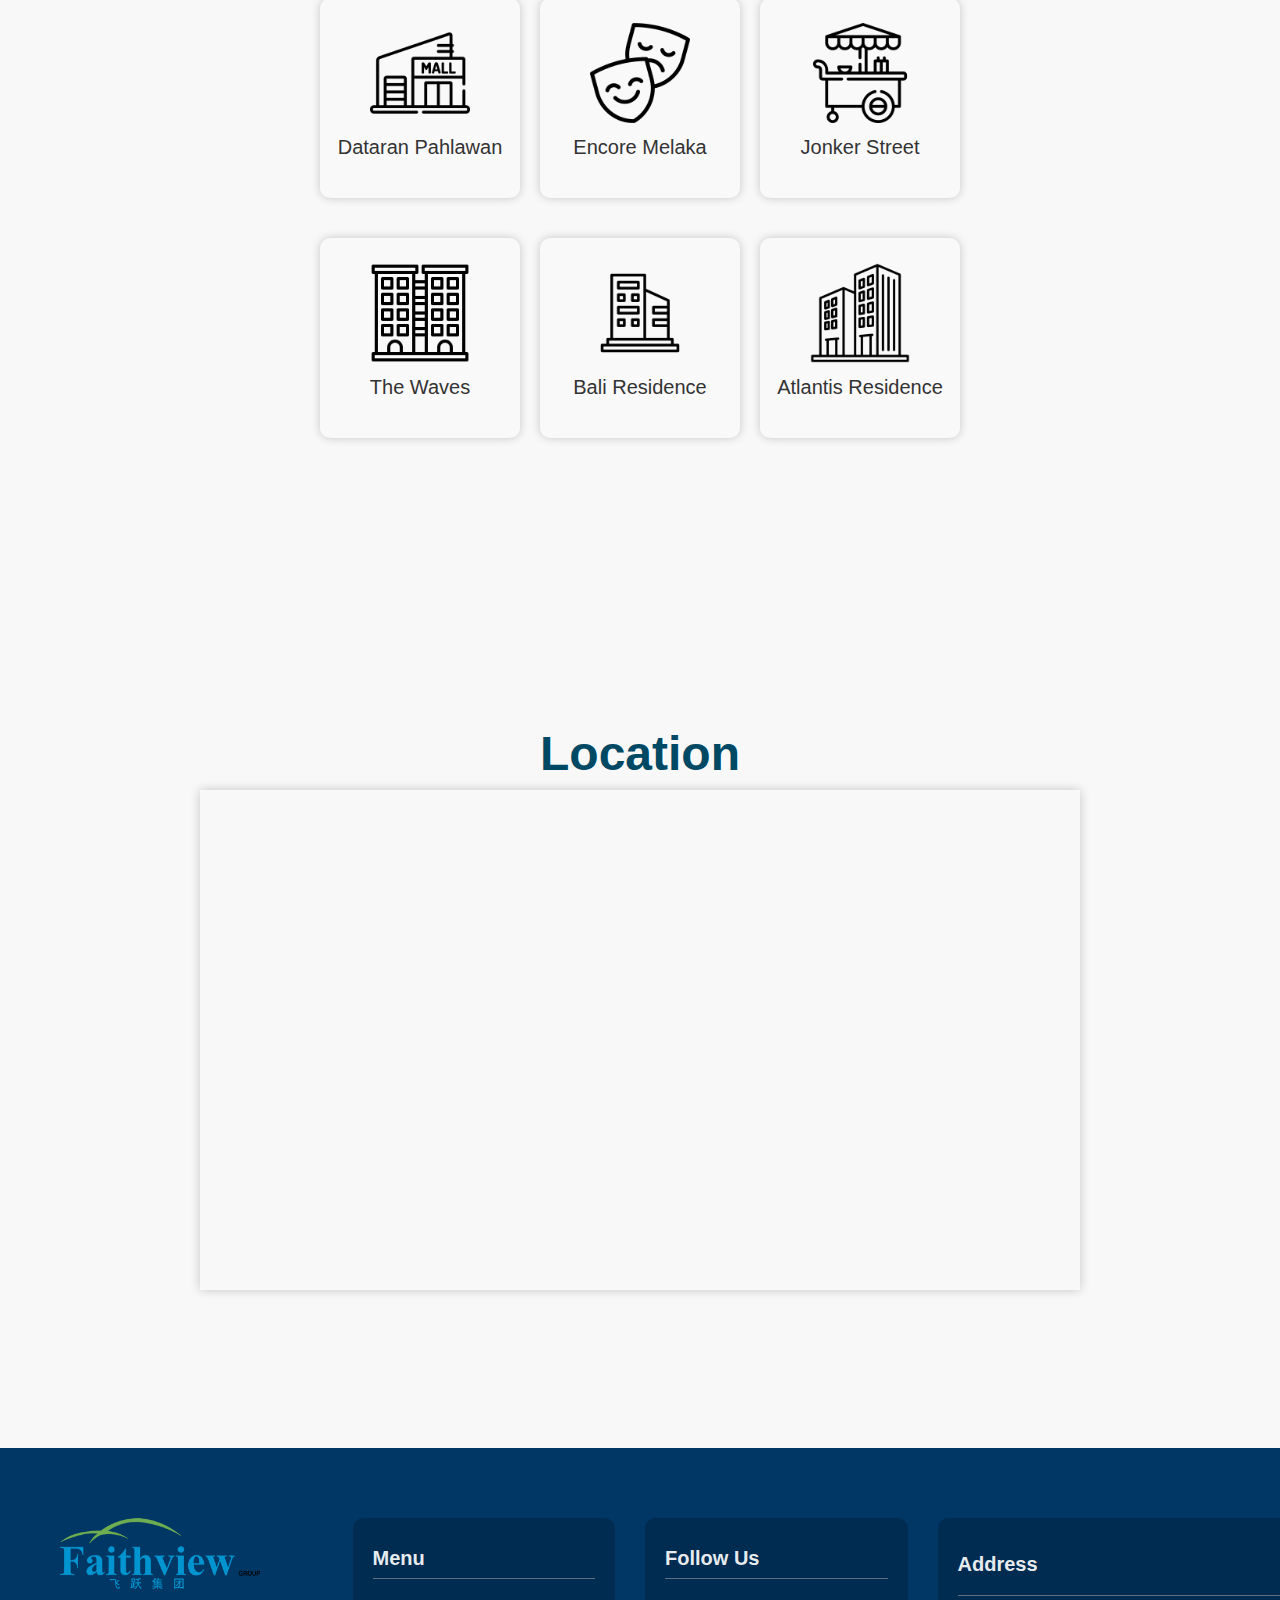
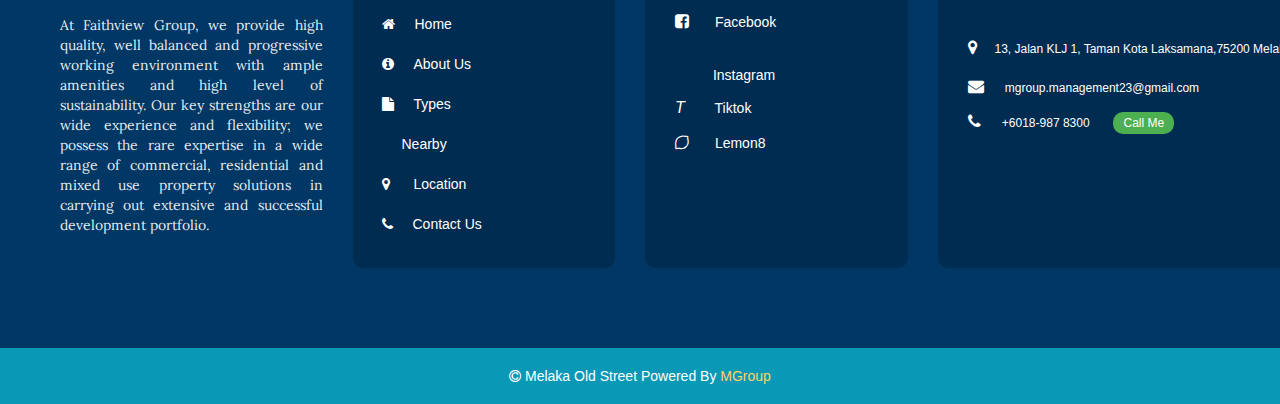
==== commit 3e0e6c0b: "done" ====
--- a/index.html
+++ b/index.html
@@ -104,9 +104,9 @@
                     <img id="currentImage" src="images/mos1.PNG" alt="Main Image">
                 </div>
                 <div class="thumbnail-images">
-                    <img src="images/mos1.PNG" alt="Thumbnail 1" onclick="changeImage('images/mos1.png')">
-                    <img src="images/mos3.PNG" alt="Thumbnail 2" onclick="changeImage('images/mos3.png')">
-                    <img src="images/mos2.PNG" alt="Thumbnail 3" onclick="changeImage('images/mos2.png')">
+                    <img src="images/mos1.PNG" alt="Thumbnail 1" onclick="changeImage('images/mos1.PNG')">
+                    <img src="images/mos3.PNG" alt="Thumbnail 2" onclick="changeImage('images/mos3.PNG')">
+                    <img src="images/mos2.PNG" alt="Thumbnail 3" onclick="changeImage('images/mos2.PNG')">
                     <img src="images/2.png" alt="Thumbnail 3" onclick="changeImage('images/2.png')">
                     <img src="images/mos6.jpg" alt="Thumbnail 3" onclick="changeImage('images/mos6.jpg')">
                     <img src="images/3.png" alt="Thumbnail 3" onclick="changeImage('images/3.png')">
@@ -251,7 +251,7 @@
     <!-- footer copy right section start -->
     <section id="copy-right">
         <div class="copy-right-sec"><i class="fa fa-copyright"></i> 
-            Melaka Old Street Powerd By <a href="https://www.facebook.com/MgroupMelaka">MGroup</a> 
+            Melaka Old Street Powered By <a href="https://www.facebook.com/MgroupMelaka">MGroup</a> 
 
 
         </div>
